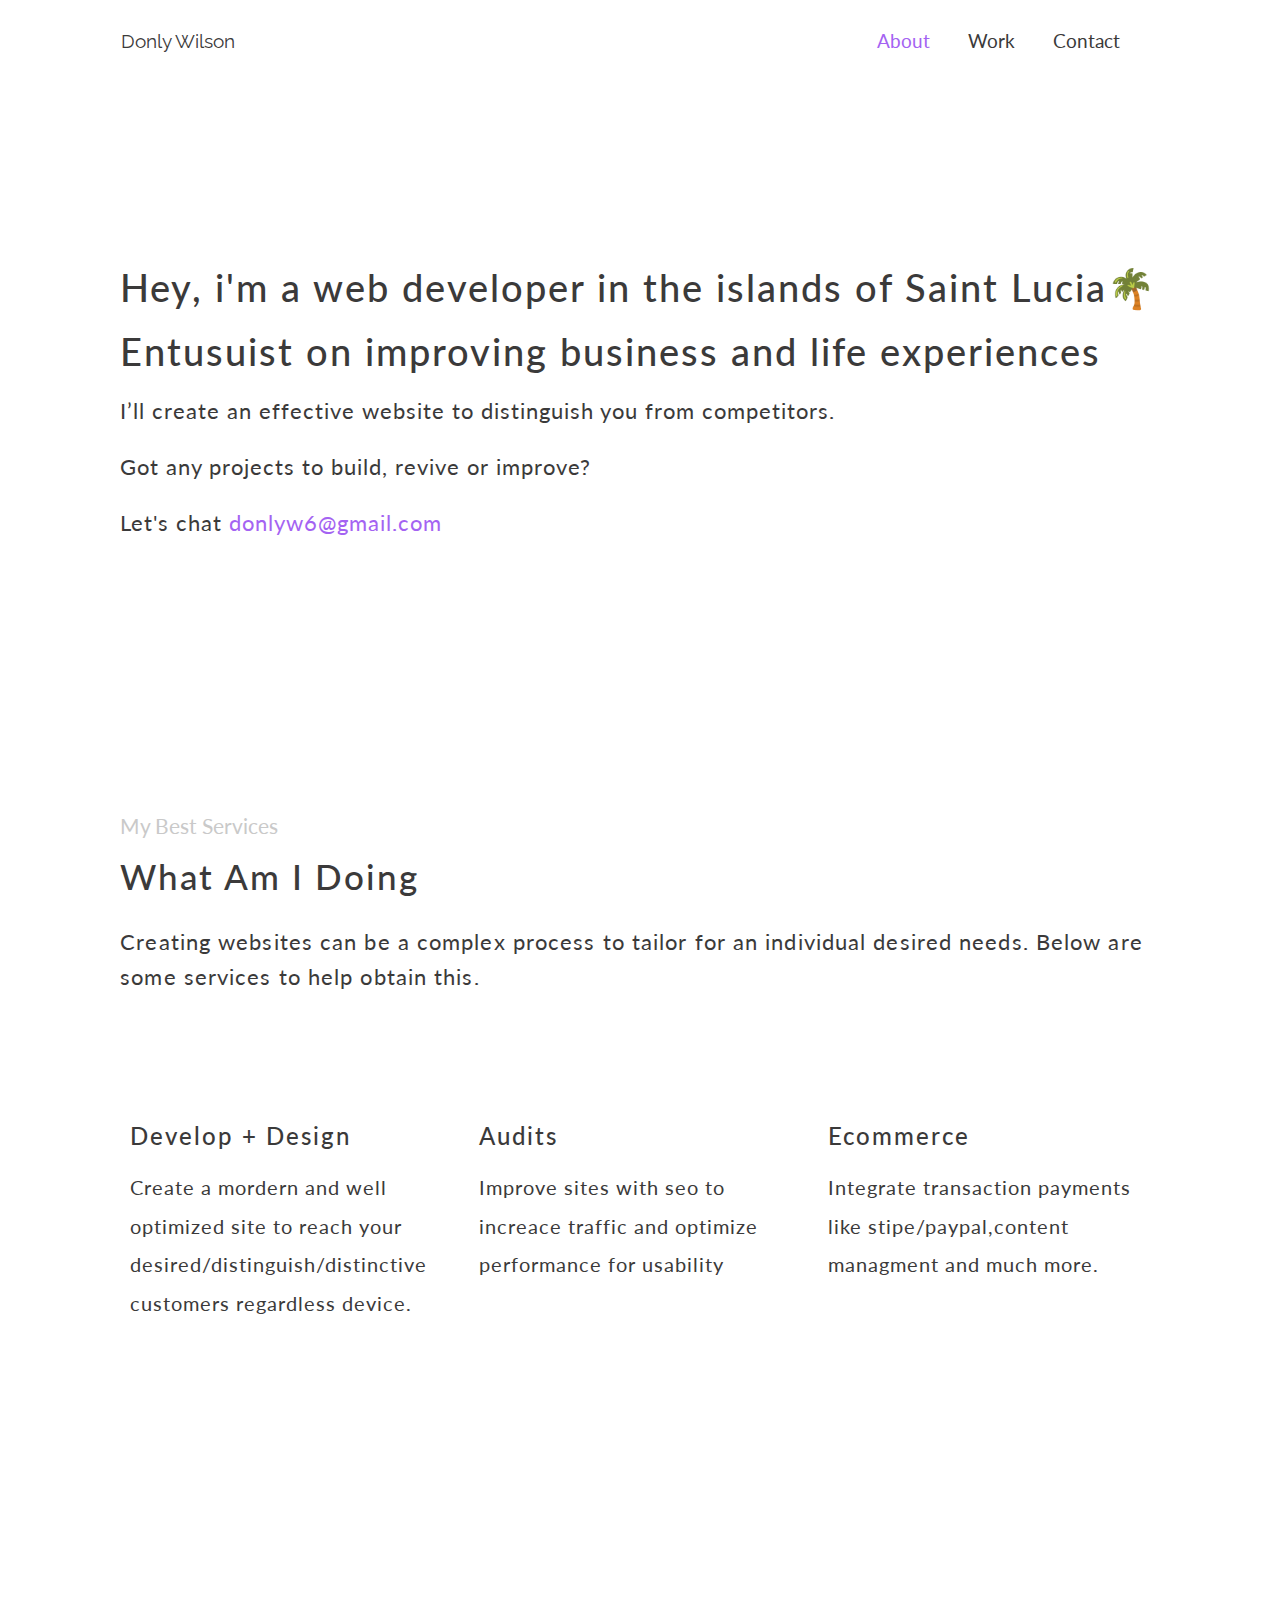
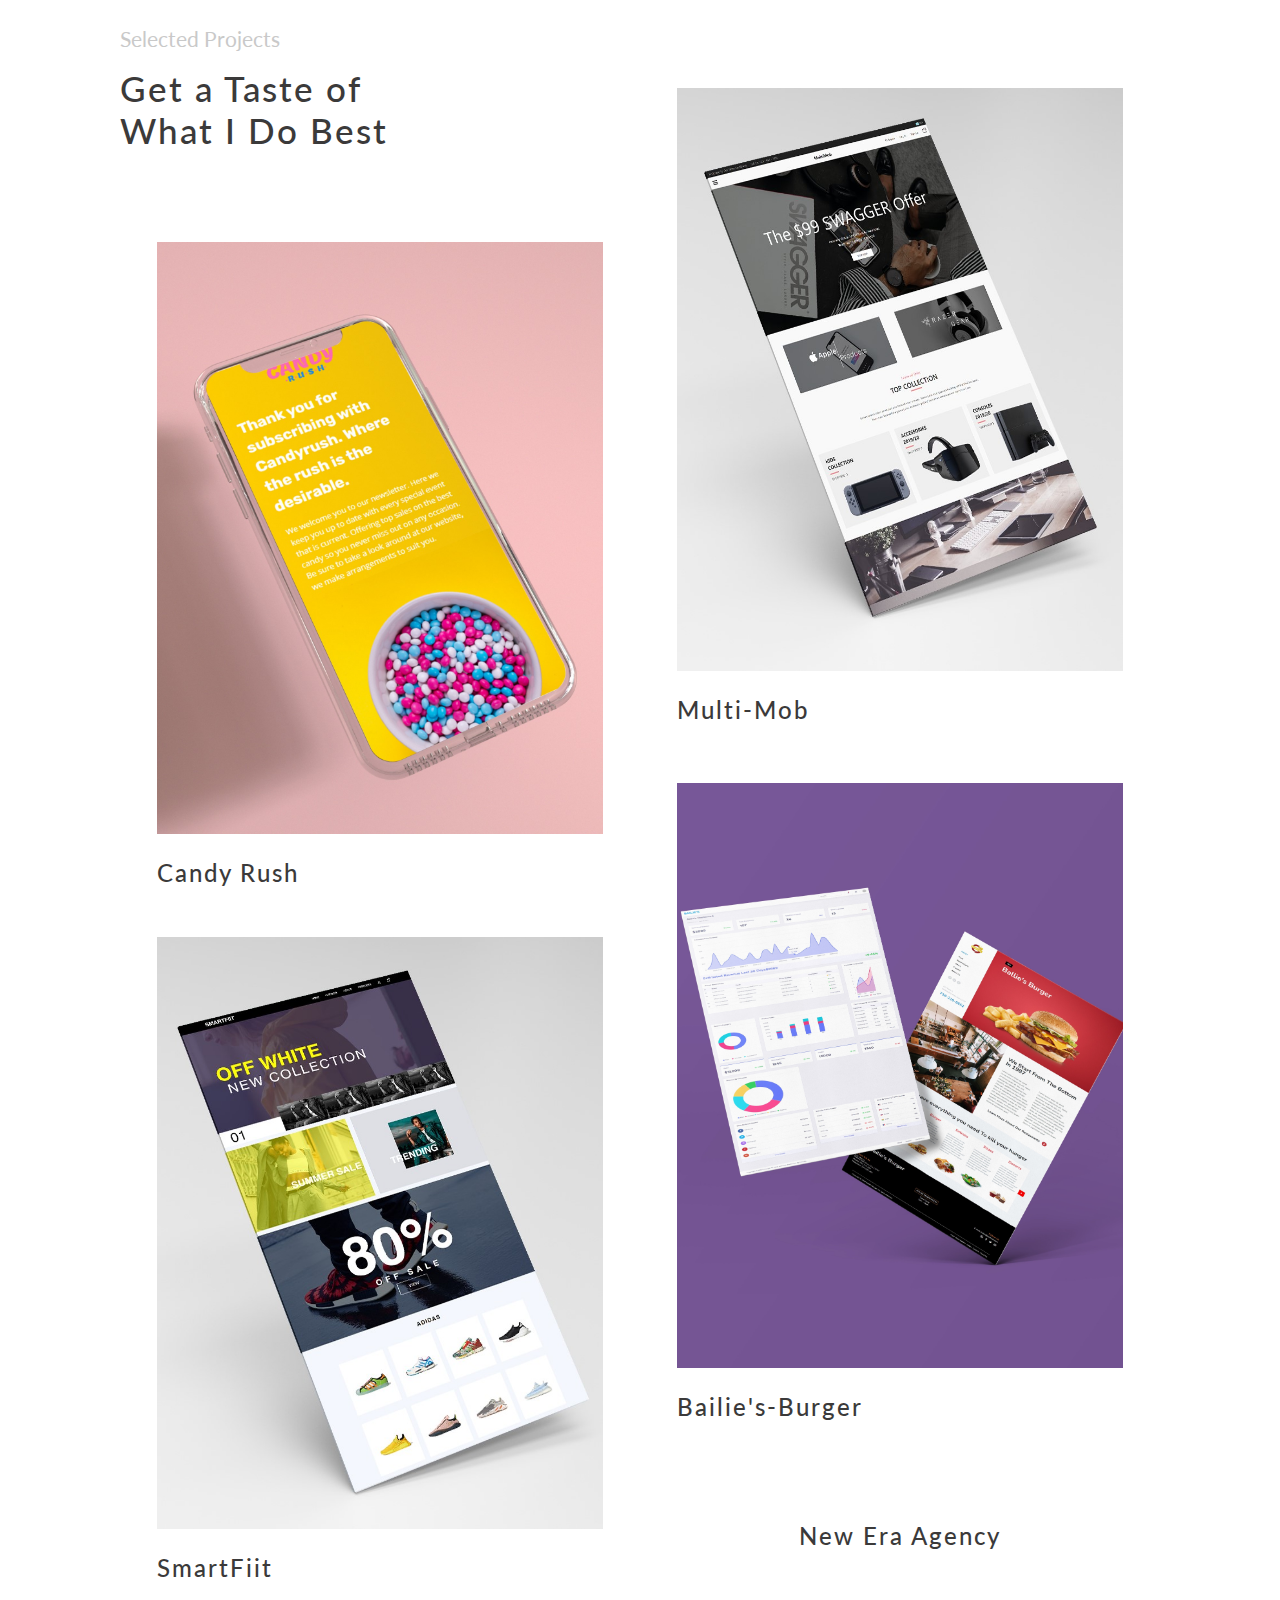
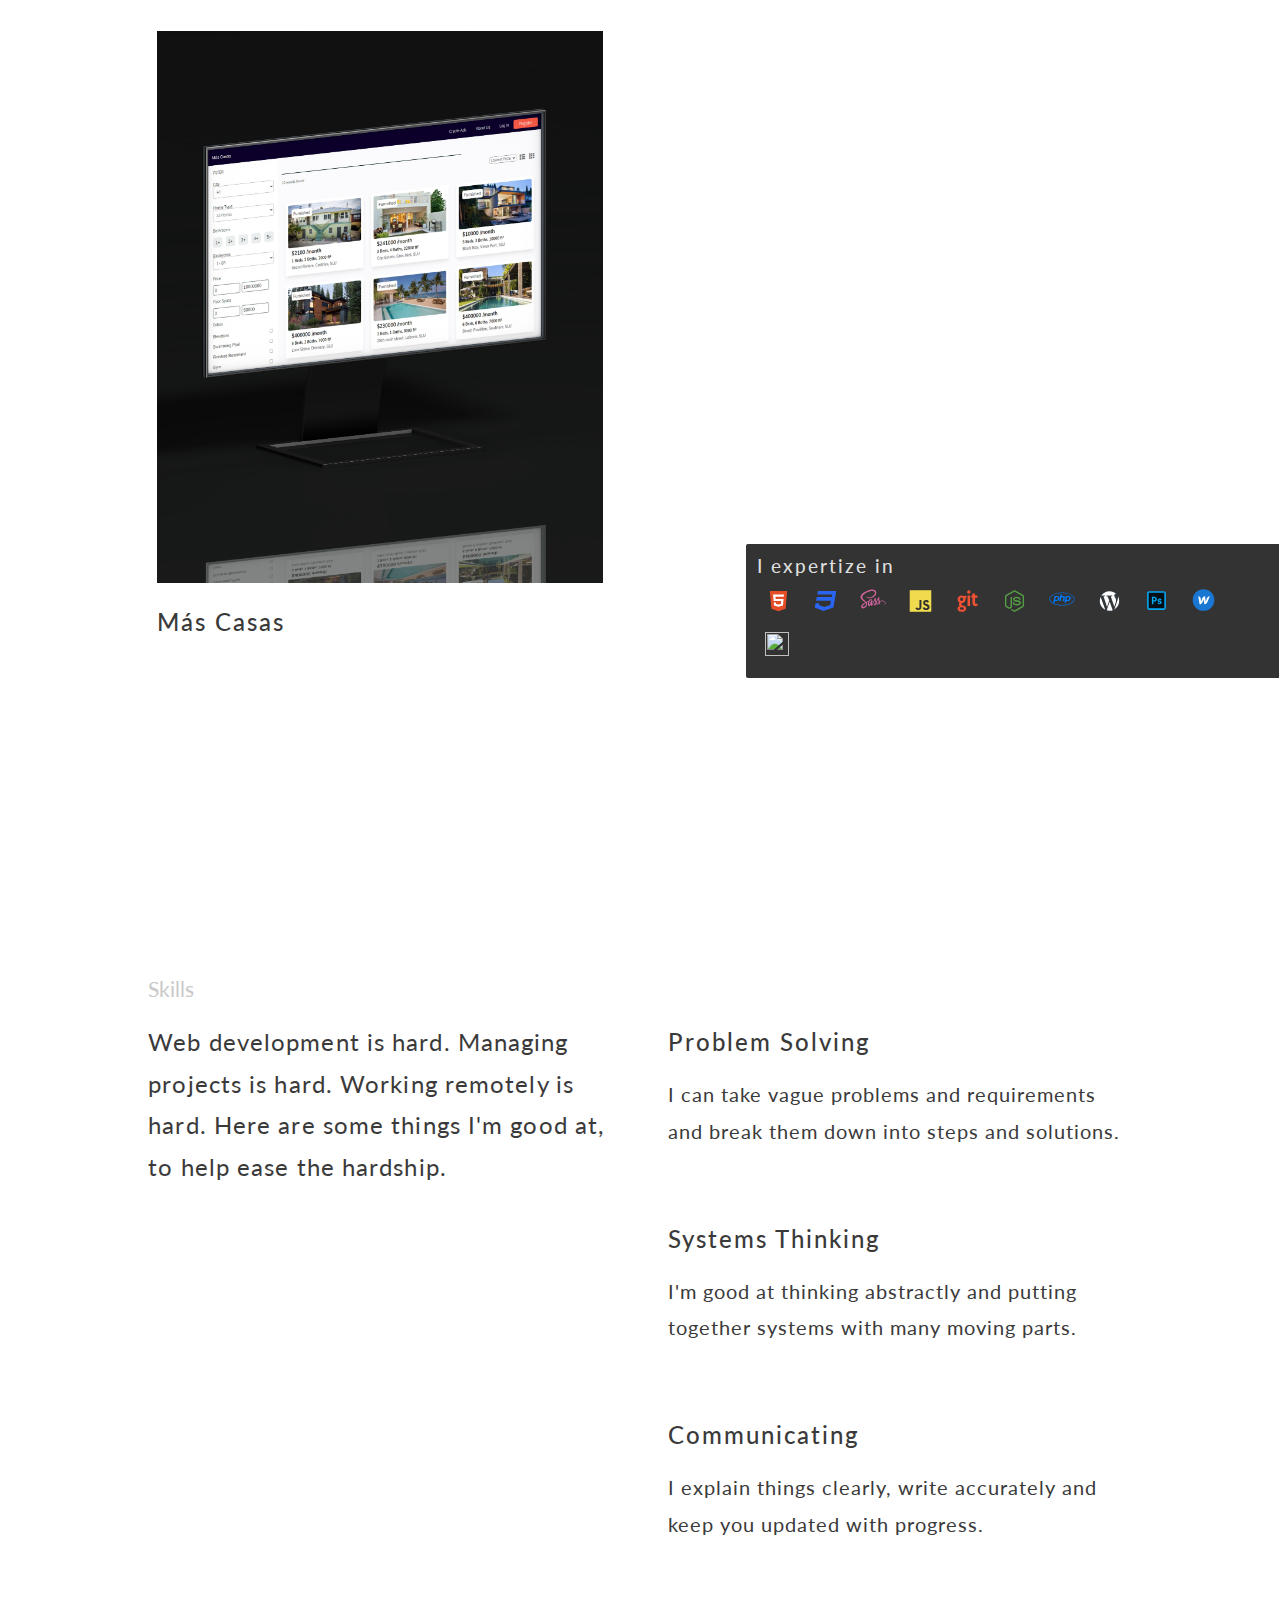
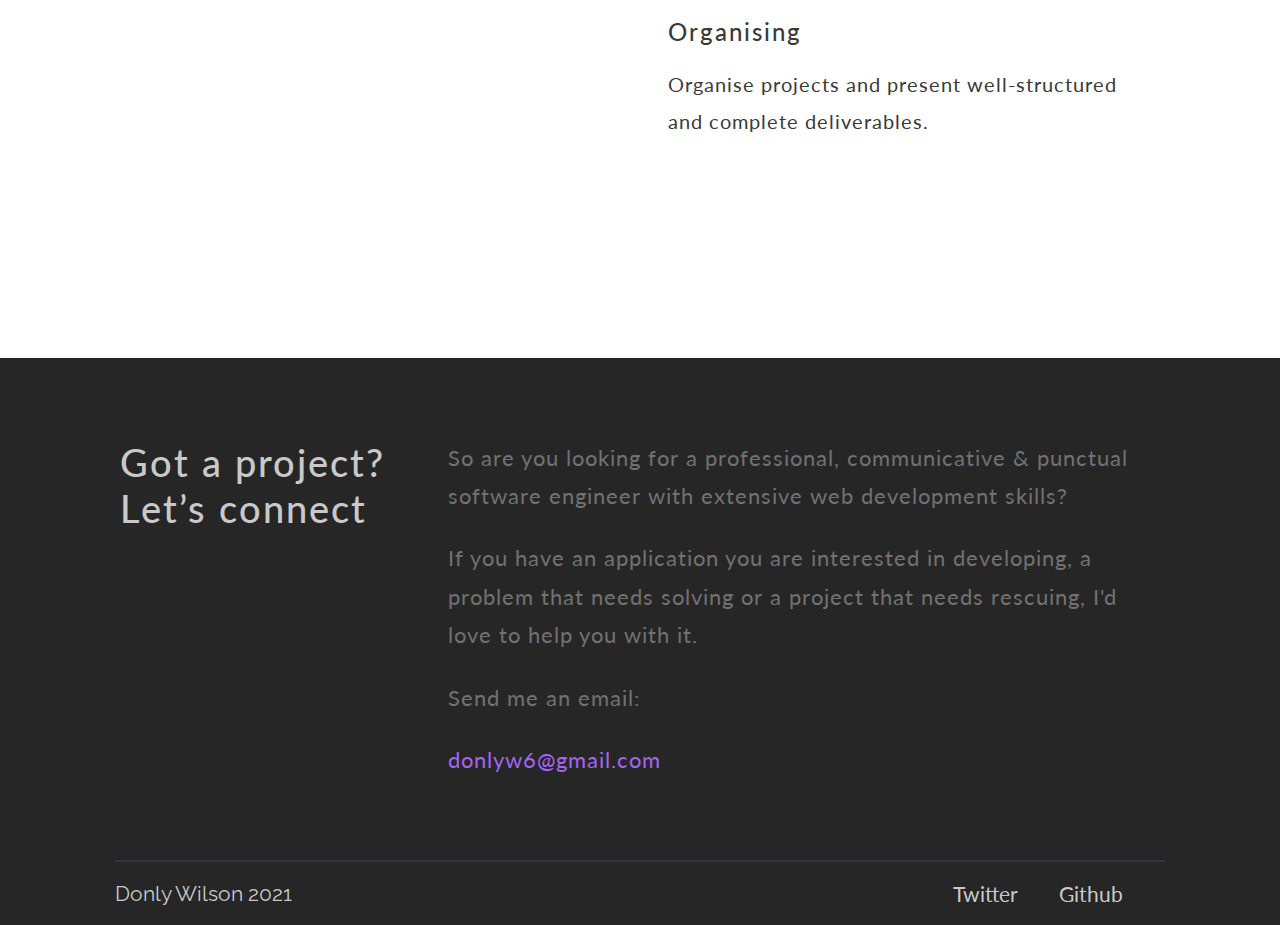
==== index.html @ b188ec25 "Mega update to portfolio" ====
<!DOCTYPE html>
<html lang="en">

<head>
  <meta charset="utf-8" />
  <meta name="viewport" content="width=device-width, initial-scale=1, shrink-to-fit=no" />
  <link
    href="https://fonts.googleapis.com/css2?family=Lato:wght@400&family=Raleway:wght@500&family=Ubuntu:wght@500&display=swap"
    rel="stylesheet">
  <link rel="stylesheet" href="./css/style.css" />
  <title>Donly Wilson</title>
</head>

<body>
  <div class="content">
    <!--Navigation-->
    <header class="header">
      <div class="header-logo">
        <a class="logo" href="index.html">Donly Wilson</a>
      </div>
      <div class="header-menu-btn">
        <div class="hamburger">
          <div></div>
          <div></div>
          <div></div>
        </div>
      </div>
      <nav class="header-nav">
        <ul class="header-nav__navbar">
          <li><a class="header-nav__link active" href="#">about</a></li>
          <li><a class="header-nav__link" href="#work">work</a></li>
          <li><a class="header-nav__link" href="#contact">contact</a></li>
        </ul>
      </nav>
    </header>
    <!--Introduction-->
    <section class="intro">
      <div class="container">
        <h1>Hey, i'm a web developer in the islands of Saint Lucia🌴</h1>
        <h1>Entusuist on improving business and life experiences</h1>
        <div class="intro-text">
          <p class="large">
            I’ll create an effective website to distinguish you from competitors.
          </p>
          <p class="large">
            Got any projects to build, revive or improve?
          </p>
          <p class="large">
            Let's chat
            <a class="link--underline" href="mailto:donlyw6@gmail.com">donlyw6@gmail.com</a>
          </p>
        </div>
      </div>
    </section>
    <!--Services I Offer-->
    <section class="services">
      <div class="container">
        <div class="services-title">
          <span>My best services</span>
          <h1>What am i doing</h1>
          <p>Creating websites can be a complex process to tailor for an individual desired needs. Below are some
            services to
            help obtain this.</p>
        </div>
        <div class="services-offer">
          <div class="services-offer__card">
            <h2 class="">Develop + Design</h2>
            <p>
              Create a mordern and well optimized site to reach your desired/distinguish/distinctive customers
              regardless device.
            </p>
          </div>
          <div class="services-offer__card">
            <h2 class="">Audits</h2>
            <p>
              Improve sites with seo to increace traffic and optimize performance for usability
            </p>
          </div>
          <div class="services-offer__card">
            <h2 class="">Ecommerce</h2>
            <p>
              Integrate transaction payments like stipe/paypal,content managment and much more.
            </p>
          </div>
        </div>
      </div>
    </section>
    <!--Latest Work-->
    <section id="work">
      <div class="container">
        <div class="work-text">
          <span class="work-text__sub">Selected Projects</span>
          <h3 class="work-text__main">
            Get a Taste of <br />
            What I Do Best
          </h3>
        </div>
        <div class="work-projects">
          <div class="projects">
            <a href="./projects/description-candyRush.html">
              <div class="projects__image">
                <img src="./img/candyRush-email.jpg" alt="" srcset="" />
                <div class="projects__image--description">
                  <h3>Brief Description</h3>
                  <p>Warm welcoming email and a percentage discount for new members who subscribe to Candy Rush
                    newsletter.</p>
                </div>
              </div>
              <div class="projects__caption">
                <h3 class=" projects__caption--name">Candy Rush</h3>
              </div>
            </a>
          </div>
          <div class="projects">
            <a href="./projects/description.html">
              <div class="projects__image">
                <img src="./img/tech-1.jpg" alt="" srcset="" />
                <div class="projects__image--description">
                  <h3>Brief Description</h3>
                  <p>An ecommerce store built from scratch, showcasing features that would help convert visitors into
                    consumers.</p>
                </div>
              </div>
              <div class="projects__caption">
                <h3 class="projects__caption--name">Multi-Mob</h3>
              </div>
            </a>
          </div>
          <div class="projects">
            <a href="./projects/description-SmartFiit.html">
              <div class="projects__image">
                <img src="./img/Smartfiit2.jpg" alt="" srcset="" />
                <div class="projects__image--description">
                  <h3>Brief Description</h3>
                  <p>SmartFiit is a shopify theme build from scratch making use of shopify's api and new liquid
                    language.</p>
                </div>
              </div>
              <div class="projects__caption">
                <h3 class=" projects__caption--name">SmartFiit</h3>
              </div>
            </a>
          </div>
          <div class="projects">
            <a href="./projects/description-bailieBurger.html">
              <div class="projects__image">
                <img src="./img/bailie-burger.jpg" alt="" srcset="" />
                <div class="projects__image--description">
                  <h3>Brief Description</h3>
                  <p>Restaurant site tailored bring efficiency within the workplace between customers, employee and
                    manager.</p>
                </div>
              </div>
              <div class="projects__caption">
                <h3 class=" projects__caption--name">Bailie's-Burger</h3>
              </div>
            </a>
          </div>
          <div class="projects">
            <a href="./projects/description-MasCasas.html">
              <div class="projects__image">
                <img src="./img/MascasasMac2.jpg" alt="" srcset="" />
                <div class="projects__image--description">
                  <h3>Brief Description</h3>
                  <p>A web app that is used to aid everyday people in selling real estate</p>
                </div>
              </div>
              <div class="projects__caption">
                <h3 class=" projects__caption--name">Más Casas</h3>
              </div>
            </a>
          </div>
          <div class="projects">
            <a href="./projects/description-NewEraAgency.html">
              <div class="projects__image">
                <img src="./img/NEagency2.png" alt="" srcset="" />
                <div class="projects__image--description">
                  <h3>Brief Description</h3>
                  <p>New Era Agency provides digital services to its member looking to improve their business social
                    media presence.</p>
                </div>
              </div>
              <div class="projects__caption">
                <h3 class=" projects__caption--name">New Era Agency</h3>
              </div>
            </a>
          </div>
          <!-- <div class="projects">
            <a href="#">
              <div class="projects__image">
                <img src="./img/work-demo.jpg" alt="" srcset="" />
                <div class="projects__image--description">
                  <h3>Brief Description</h3>
                  <p>You are looking rock, Have a good day boss,You are looking rock, Have a good day boss,You are
                    looking rock, Have a good day boss.</p>
                </div>
              </div>
              <div class="projects__caption">
                <h3 class="title-4 projects__caption--name">View-Project</h3>
              </div>
            </a>
          </div>
          <div class="projects">
            <a href="#">
              <div class="projects__image">
                <img src="./img/work-demo.jpg" alt="" srcset="" />
                <div class="projects__image--description">
                  <h3>Brief Description</h3>
                  <p>You are looking rock, Have a good day boss,You are looking rock, Have a good day boss,You are
                    looking rock, Have a good day boss.</p>
                </div>
              </div>
              <div class="projects__caption">
                <h3 class="title-4 projects__caption--name">View-Project</h3>
              </div>
            </a>
          </div>
          <div class="projects">
            <a href="#">
              <div class="projects__image">
                <img src="./img/work-demo.jpg" alt="" srcset="" />
                <div class="projects__image--description">
                  <h3>Brief Description</h3>
                  <p>You are looking rock, Have a good day boss,You are looking rock, Have a good day boss,You are
                    looking rock, Have a good day boss.</p>
                </div>
              </div>
              <div class="projects__caption">
                <h3 class="projects__caption--name">View-Project</h3>
              </div>
            </a>
          </div>
          <div class="projects">
            <a href="#">
              <div class="projects__image">
                <img src="./img/work-demo.jpg" alt="" srcset="" />
                <div class="projects__image--description">
                  <h3>Brief Description</h3>
                  <p>You are looking rock, Have a good day boss,You are looking rock, Have a good day boss,You are
                    looking rock, Have a good day boss.</p>
                </div>
              </div>
              <div class="projects__caption">
                <h3 class="projects__caption--name">View-Project</h3>
              </div>
            </a>
          </div> -->
          <div class="work-technologys">
            <div class="work-technologys__tools">
              <h3 class="tool-name">I expertize in</h3>
              <ul>
                <li class="tool">
                  <i class="icon">
                    <img src="./img/Html5_logo.svg" alt="" />
                  </i>
                  <span class="tool_text">HTML5</span>
                </li>
                <li class="tool">
                  <i class="icon">
                    <img src="./img/Css3_logo.svg" alt="" />
                  </i>
                  <span class="tool_text">CSS</span>
                </li>
                <li class="tool">
                  <i class="icon">
                    <img src="./img/Sass_logo.svg" alt="" />
                  </i>
                  <span class="tool_text">Scss/Sass</span>
                </li>
                <li class="tool">
                  <i class="icon">
                    <img src="./img/Js_logo.svg" alt="" />
                  </i>
                  <span class="tool_text">Javascript</span>
                </li>
                <li class="tool">
                  <i class="icon">
                    <img src="./img/Git_logo.svg" alt="" />
                  </i>
                  <span class="tool_text">Git</span>
                </li>
                <!-- <li class="tool">
                  <i class="icon">
                    <img class="icon_inverted" src="./img/Github_logo.svg" alt="" />
                  </i>
                  <span class="tool_text">GitHub</span>
                </li> -->
                <li class="tool">
                  <i class="icon">
                    <img src="./img/Node-Js_logo.svg" alt="" />
                  </i>
                  <span class="tool_text">NodeJs</span>
                </li>
                <li class="tool">
                  <i class="icon">
                    <img src="./img/Php_logo.svg" alt="" />
                  </i>
                  <span class="tool_text">PHP</span>
                </li>
                <li class="tool">
                  <i class="icon">
                    <img src="./img/Wordpress_logo.svg" alt="" />
                  </i>
                  <span class="tool_text">Wordpress</span>
                </li>
                <li class="tool">
                  <i class="icon">
                    <img src="./img/photoshop_logo.svg" alt="" />
                  </i>
                  <span class="tool_text">Photoshop</span>
                </li>
                <li class="tool">
                  <i class="icon">
                    <img src="./img/webflow_logo.svg" alt="" />
                  </i>
                  <span class="tool_text">Webflow</span>
                </li>
                <li class="tool">
                  <i class="icon">
                    <img class="icon__shopify"
                      src="https://cdn.shopify.com/shopifycloud/web/assets/v1/2217fb04df073033ccce8d125b0ea020.svg"
                      alt="" />
                  </i>
                  <span class="tool_text">Shopify</span>
                </li>
              </ul>
            </div>
          </div>
        </div>
      </div>
    </section>
    <!--Skills-->
    <section class="skills">
      <div class="container">
        <div class="skills-left">
          <span>Skills</span>
          <p>
            <!-- Sitting at a desk requires mass energy, -->
            Web development is hard.
            Managing projects is hard. Working remotely is hard. Here are some things
            I'm good at, to help ease the hardship.
          </p>
        </div>
        <div class="skills-right">
          <div class="skillset">
            <h4>
              Problem Solving
            </h4>
            <p>
              I can take vague problems and requirements and break them down
              into steps and solutions.
            </p>
          </div>
          <div class="skillset">
            <h4>Systems Thinking</h4>
            <p>
              I'm good at thinking abstractly and putting together systems
              with many moving parts.
            </p>
          </div>
          <div class="skillset">
            <h4>
              Communicating
            </h4>
            <p>
              I explain things clearly,
              write accurately and keep you updated with progress.
            </p>
          </div>
          <div class="skillset">
            <h4>
              Organising
            </h4>
            <p>
              Organise projects and
              present well-structured and complete deliverables.
            </p>
          </div>
        </div>
      </div>
    </section>
    <!--Contact Me-->
    <section id="contact">
      <div class="container">
        <div class="contact-left">
          <h2 class="contact-left__heading">
            Got a project? <br />
            Let’s connect
          </h2>
        </div>
        <div class="contact-right">
          <p>
            So are you looking for a professional, communicative & punctual
            software engineer with extensive web development skills?
          </p>
          <p>
            If you have an application you are interested in developing, a
            problem that needs solving or a project that needs rescuing, I'd
            love to help you with it.
          </p>
          <p>Send me an email:</p>
          <a class="contact-email" href="mailto:donlyw6@gmail.com" target="_blank" title="email">donlyw6@gmail.com</a>
        </div>
      </div>
    </section>
    <!--Footer-->
    <footer class="footer">
      <div class="container">
        <div class="footer-copyright">
          <span class="logo"> Donly Wilson 2021 </span>
        </div>
        <div class="footer-links">
          <ul>
            <!-- <li><a href="mailto:hello@gmail.com" target="_blank" title="email">email</a>
            </li> -->
            <li>
              <a href="https://twitter.com" target="_blank" title="twitter">
                twitter
              </a>
            </li>
            <li>
              <a href="https://github.com/Donly-Wilson" target="_blank" title="github">
                github
              </a>
            </li>
          </ul>
        </div>
    </footer>
    <!-- *********************************************
          ___               _           _                   
(  _ \            ( )         ( )                  
| |_) )  __    _ _| |/ )   _ _| |_     _     _     
|  __/ / __ \/ _  )   (  / _  )  _ \ / _ \ / _ \   
| |   (  ___/ (_| | |\ \( (_| | |_) ) (_) ) (_) )  
(_)    \____)\__ _)_) (_)\__ _)_ __/ \___/ \___/   
                                                   
                                                   
        Lookin' at the source code huh?
        Don't be shy dabble right in,
        Contact me when you're done here,
        Let's discuss any work,queries or bugs

        - Donly Wilson

        ********************************************** -->
  </div>
  <script src="./script/script.js"></script>
</body>

</html>
---- css/style.css ----
.container {
  margin: 0px auto;
  padding: 5px;
  width: 82%;
}

* {
  box-sizing: border-box;
  margin: 0;
  padding: 0;
}

html {
  scroll-behavior: smooth;
}

body {
  font-family: "Lato", sans-serif;
  color: #3b3a3a;
}

body h1,
body h2,
body h3,
body h4 {
  font-family: "Lato", sans-serif;
  letter-spacing: 2px;
  font-weight: 500;
}

body section {
  padding: 8.75rem 0;
}

a {
  margin: 0;
  padding: 0;
  list-style: none;
  text-decoration: none;
  color: #3b3a3a;
  transition: all 200ms linear;
}

.logo {
  font-family: "Raleway", sans-serif;
}

::selection {
  background: #a463f2;
  color: #fff;
}

/*  Header  */
.header {
  display: flex;
  justify-content: space-between;
  align-items: flex-end;
  flex-direction: row;
  height: 3em;
  font-size: 1.2rem;
  margin: 0px auto;
  padding: 0.31em;
  width: 82%;
  /* Navigation */
}

.header .header-menu-btn {
  display: none;
  height: 60%;
}

.header .header-menu-btn .hamburger {
  width: 38px;
  height: 100%;
  display: flex;
  justify-content: space-between;
  align-items: center;
  flex-direction: column;
}

.header .header-menu-btn .hamburger div {
  height: 3px;
  width: 100%;
  background: #3e4651;
  border-radius: 2px;
  align-self: flex-start;
  transition: 0.25s ease-in-out;
}

.header .header-menu-btn .hamburger div:nth-child(1) {
  transition-delay: 0.5s;
}

.header .header-menu-btn .hamburger div:nth-child(2) {
  transition-delay: 0.624s;
}

.header .header-menu-btn .hamburger div:nth-child(3) {
  transition-delay: 0.6s;
}

.header .open-menu .hamburger div {
  background: #a463f2;
}

.header .open-menu .hamburger div:nth-child(1) {
  width: 45%;
  transition-delay: 0.01s;
}

.header .open-menu .hamburger div:nth-child(2) {
  width: 90%;
  transition-delay: 0.11s;
}

.header .open-menu .hamburger div:nth-child(3) {
  width: 75%;
  transition-delay: 0.01s;
}

.header .header-nav .header-nav__navbar {
  display: flex;
  list-style: none;
}

.header .header-nav .header-nav__navbar .active {
  color: #a463f2;
}

.header .header-nav .header-nav__navbar a:hover {
  color: #a463f2;
}

.header a {
  color: #3b3a3a;
  text-transform: capitalize;
  margin-right: 2em;
}

/* Introduction */
.intro {
  height: calc(100vh - 3rem);
  display: flex;
  justify-content: flex-start;
  align-items: stretch;
  flex-direction: row;
  padding: 12rem 0 7rem;
}

.intro .container {
  display: flex;
  justify-content: center;
  align-items: stretch;
  flex-direction: column;
}

.intro h1 {
  font-size: 2.5rem;
  line-height: 4rem;
  font-size: 38px;
}

.intro .intro-text {
  font-size: 1.5rem;
  line-height: 3.5rem;
  font-size: 22px;
  letter-spacing: 1px;
}

.intro .intro-text a {
  color: #c9c9c9;
  color: #a463f2;
}

/* Services I Offer */
.services .container {
  display: flex;
  justify-content: center;
  align-items: center;
  flex-direction: column;
  height: 100%;
}

.services .services-title {
  margin-bottom: 6.3em;
  align-self: self-start;
}

.services .services-title span {
  font-size: 1.3rem;
  text-transform: capitalize;
  color: #c9c9c9;
  padding-right: 20px;
}

.services .services-title p {
  font-size: 1.5rem;
  font-size: 22px;
  line-height: 1.6em;
  letter-spacing: 1.1px;
  margin-bottom: 0.75em;
}

.services .services-title h1 {
  font-size: 2.2rem;
  font-size: 35px;
  line-height: 4rem;
  margin-top: 0.4rem;
  margin-bottom: 1rem;
  text-transform: capitalize;
}

.services .services-offer {
  display: flex;
  justify-content: space-between;
  align-items: stretch;
  flex-direction: row;
  width: 100%;
  position: relative;
}

.services .services-offer .services-offer__card {
  display: flex;
  justify-content: flex-start;
  align-items: normal;
  flex-direction: column;
  height: 14em;
  width: 23.5em;
  padding: 0.6em;
  transition: 0.4s ease-in-out;
  transition-property: transform;
  transition-delay: 0.4ms;
}

.services .services-offer .services-offer__card h2 {
  font-size: 1.7em;
  font-size: 24px;
}

.services .services-offer .services-offer__card p {
  letter-spacing: 1px;
  font-size: 1.5rem;
  font-size: 20px;
  line-height: 2.4rem;
  padding-top: 0.9em;
}

.services .services-offer .services-offer__card::before {
  content: "";
  position: absolute;
  left: -15px;
  bottom: 0;
  width: 0;
  height: 100%;
  background-color: #a463f2;
  transition: 0.4s ease-in-out width;
}

.services .services-offer .services-offer__card:hover::before {
  width: 15px;
}

.services .services-offer .services-offer__card:hover {
  background-color: rgba(250, 250, 250, 0.4);
  transform: translateX(15px);
  box-shadow: 10px 29px 115px -27px rgba(164, 99, 242, 0.42);
}

.services .services-offer .services-offer__card + .services-offer__card {
  margin-left: 0.5em;
}

/* Latest Work */
#work {
  padding-top: 8.75rem;
  padding-bottom: 8.75rem;
}

#work .container {
  height: 100%;
}

#work .work-text span {
  font-size: 1.3rem;
  color: #c9c9c9;
  padding-right: 20px;
}

#work .work-text h3 {
  font-size: 2.7rem;
  font-size: 35px;
  margin-top: 1rem;
}

#work .work-projects {
  display: flex;
  justify-content: flex-start;
  align-items: stretch;
  flex-direction: row;
  flex-wrap: wrap;
  margin: auto;
  -webkit-box-pack: start;
  -ms-flex-pack: start;
  padding-top: 5.7rem;
}

#work .work-projects .projects {
  align-items: center;
  position: relative;
  flex-basis: 50%;
  overflow: hidden;
  width: 50%;
  padding: 0 37px;
  display: flex;
  flex-direction: column;
  margin-bottom: 2.5rem;
}

#work .work-projects .projects img {
  max-width: 100%;
  max-height: 100%;
  transition: 0.4s;
  margin-bottom: -3px;
}

#work .work-projects .projects .projects__image {
  margin-bottom: 1.5rem;
  width: 100%;
  height: auto;
  position: relative;
  transition: 0.4s;
  overflow: hidden;
}

#work .work-projects .projects .projects__image:hover {
  border-radius: 2px;
  transform: scale(0.95);
  transition: 0.4s;
  width: 100%;
}

#work .work-projects .projects .projects__image:hover img {
  border-radius: 10px;
  transform: scale(1.1);
}

#work .work-projects .projects .projects__image:hover ~ .projects__caption .projects__caption--name {
  color: #a463f2;
}

#work .work-projects .projects .projects__image .projects__image--description {
  font-family: "Lato", sans-serif;
  background-color: rgba(50, 100, 160, 0.5);
  background-color: #212020;
  color: #fff;
  height: 100%;
  width: 100%;
  opacity: 0;
  top: 0;
  left: 0;
  position: absolute;
  display: flex;
  flex-direction: column;
  place-content: center;
  padding: 70px;
  transition: opacity 0.4s;
}

#work .work-projects .projects .projects__image .projects__image--description:hover {
  opacity: 1;
  transition: opacity 0.5s;
}

#work .work-projects .projects .projects__image .projects__image--description h3 {
  font-size: 32px;
  line-height: 2.4em;
}

#work .work-projects .projects .projects__image .projects__image--description p {
  font-size: 20px;
  letter-spacing: 1px;
  line-height: 2.3rem;
  padding-left: 17px;
}

#work .work-projects .projects .projects__caption .projects__caption--name {
  font-size: 1.7em;
  font-size: 24px;
  margin-bottom: 0.6rem;
}

#work .work-projects .projects .projects__caption .projects__caption--tool {
  padding: 0.28em 0.5em;
  border-radius: 6px;
  background-color: rgba(0, 0, 0, 0.05);
  border: 1px solid rgba(0, 0, 0, 0.03);
  box-shadow: 0 24px 24px rgba(0, 0, 0, 0.03);
  margin-right: 0.3rem;
  margin-bottom: 0.4rem;
  transition: 0.24s;
  font-family: "Ubuntu", sans-serif;
  display: inline-block;
}

#work .work-projects .projects .projects__caption .projects__caption--tool:hover {
  transform: translateY(-5px);
  color: #8934ee;
}

#work .work-projects .projects .projects__caption label {
  font-size: 1.1em;
}

#work .work-projects .projects:nth-last-child(-n + 3)
.projects__caption
.projects__caption--tool:hover {
  color: #a463f2;
}

#work .work-projects .projects:nth-child(2n) {
  margin-top: -9.6rem;
}

#work .work-projects .work-technologys {
  display: flex;
  justify-content: flex-end;
  align-items: stretch;
  flex-direction: row;
  font-family: "Lato", sans-serif;
  height: 625%;
  width: 100vw;
  margin-right: -11.5%;
  margin-top: -8.9rem;
  color: #dedede;
}

#work .work-projects .work-technologys .work-technologys__tools {
  width: 46%;
  padding: 0.7rem;
  background-color: rgba(0, 0, 0, 0.8);
  border-radius: 2px 0 0 2px;
  z-index: 1;
}

#work .work-projects .work-technologys .work-technologys__tools .tool {
  list-style: none;
  padding: 0.5rem;
  display: inline-block;
  transition: 0.4s;
}

#work .work-projects .work-technologys .work-technologys__tools .tool .icon .icon_inverted {
  filter: invert(1);
}

#work .work-projects .work-technologys .work-technologys__tools .tool .icon__shopify {
  width: 24px;
  height: 24px;
}

#work .work-projects .work-technologys .work-technologys__tools .tool .tool_text {
  position: absolute;
  width: 120px;
  background-color: rgba(164, 99, 242, 0.95);
  color: #fff;
  text-align: center;
  padding: 5px 0;
  z-index: 1;
  border-radius: 6px;
  bottom: 110%;
  left: 50%;
  margin-left: -55px;
  opacity: 0;
  transition: opacity 0.4s;
  visibility: hidden;
}

#work .work-projects .work-technologys .work-technologys__tools .tool .tool_text::after {
  position: absolute;
  content: "";
  border-style: solid;
  border-width: 5px;
  border-color: rgba(164, 99, 242, 0.95) transparent transparent transparent;
  top: 100%;
  left: 50%;
  margin-left: -5px;
}

#work .work-projects .work-technologys .work-technologys__tools .tool:hover {
  transform: translateY(-6px);
}

#work .work-projects .work-technologys .work-technologys__tools .tool:hover .tool_text {
  visibility: visible;
  opacity: 1;
}

/*Skills*/
.skills .container {
  display: flex;
  justify-content: center;
  align-items: normal;
  flex-direction: row;
}

.skills .container .skills-left {
  flex-basis: 50%;
  padding: 0 1.75rem;
}

.skills .container .skills-left span {
  font-size: 1.3rem;
  text-transform: capitalize;
  color: #c9c9c9;
  padding-right: 20px;
  margin-bottom: 50px;
}

.skills .container .skills-left p {
  font-size: 24px;
  line-height: 2.6rem;
  letter-spacing: 1.1px;
  padding-top: 20px;
}

.skills .container .skills-right {
  flex-basis: 50%;
  padding: 0 1.75rem;
  margin-top: 51px;
}

.skills .container .skills-right .skillset {
  padding-bottom: 74px;
  font-size: 24px;
}

.skills .container .skills-right .skillset h4 {
  font-weight: 500;
  padding: 0 0 20px 0;
}

.skills .container .skills-right .skillset p {
  font-size: 20px;
  line-height: 2.3rem;
  letter-spacing: 1px;
}

/*Contact*/
#contact {
  background-color: #262626;
  height: 100%;
  padding: 4.7rem 0;
}

#contact .container {
  height: 100%;
  display: flex;
  align-items: center;
}

#contact .contact-left {
  width: 70%;
  align-self: flex-start;
}

#contact .contact-right {
  align-self: flex-start;
  font-size: 1.5em;
  font-size: 22px;
  letter-spacing: 1px;
  line-height: 2.4rem;
}

#contact h2 {
  color: #c9c9c9;
  font-size: 38px;
}

#contact p {
  color: #717171;
  margin-bottom: 1.5rem;
}

#contact .contact-email {
  color: #a463f2;
  margin-bottom: 1.5rem;
}

/*Footer*/
footer {
  background-color: #262626;
  height: auto;
  display: flex;
  align-items: center;
}

footer .container {
  border-top: 2px solid #33333b;
  padding: 1.2rem 0;
  text-transform: capitalize;
  color: #c9c9c9;
  display: flex;
  justify-content: space-between;
  align-items: center;
  flex-direction: row;
}

footer .footer-copyright span {
  font-size: 1.3em;
}

footer .footer-links ul {
  display: flex;
  justify-content: flex-start;
  align-items: stretch;
  flex-direction: row;
  margin: 0;
  padding: 0;
  list-style: none;
  text-decoration: none;
  color: #3b3a3a;
}

footer .footer-links ul li {
  text-transform: capitalize;
  margin-right: 2em;
  font-size: 1.3em;
}

footer .footer-links ul li a {
  color: #c9c9c9;
}

footer .footer-links ul li a:hover {
  color: #a463f2;
}

@media (max-width: 1398px) {
  .intro h1 {
    font-size: 2.4rem;
  }
}

@media (max-width: 1200px) {
  .intro h1 {
    font-size: 2.4rem;
  }
  .services .services-offer {
    flex-wrap: wrap;
  }
  .services .services-offer .services-offer__card {
    height: 18.6em;
    width: 19em;
  }
  #contact h2 {
    font-size: 2.5em;
  }
  #contact .contact-right {
    font-size: 1.4em;
  }
}

@media only screen and (max-width: 1144px) {
  .services .services-offer {
    justify-content: space-evenly;
  }
  .services .services-offer .services-offer__card + .services-offer__card {
    margin-top: 0;
    margin-left: 0.5em;
  }
  .services .services-offer .services-offer__card:last-child {
    margin-top: 0.5rem;
  }
}

@media (max-width: 992px) {
  #work .work-text {
    padding: 0;
  }
  #work .work-text span {
    font-size: 1.2rem;
  }
  #work .work-text h3 {
    font-size: 2.2rem;
  }
  #work .work-projects {
    padding-top: 3rem;
  }
  #work .work-projects .projects:nth-child(2n) {
    margin-top: -8rem;
  }
  #work .work-projects .work-technologys {
    margin: 0;
  }
  #work .work-projects .work-technologys .work-technologys__tools {
    width: 100%;
    border-radius: 10px 10px 10px 10px;
  }
  #work .work-projects .work-technologys .work-technologys__tools .tool-name {
    padding: 10px;
  }
  #contact .container {
    display: block;
  }
}

@media (max-width: 767px) {
  body h1,
  body h2,
  body h3,
  body h4 {
    letter-spacing: 1px;
  }
  /* Header */
  .header {
    flex-wrap: wrap;
    position: relative;
  }
  .header .header-menu-btn {
    display: block;
    z-index: 1;
  }
  .header .header-nav {
    background-color: #fff;
    opacity: 0;
    pointer-events: none;
    position: absolute;
    padding: 32px;
    right: -21px;
    top: 11px;
    width: 230px;
    transform: translateY(10px);
    box-shadow: 0 4px 15px rgba(0, 0, 0, 0.1);
  }
  .header .header-nav .header-nav__navbar {
    display: block;
  }
  .header .header-nav .header-nav__navbar li {
    margin-bottom: 1rem;
  }
  .header .active {
    opacity: 1;
    pointer-events: all;
    transform: translateY(0);
    transition-delay: 0s;
  }
  /* Introduction */
  .intro {
    height: 100vh;
  }
  .intro h1 {
    font-size: 1.5rem;
    margin-bottom: 15px;
    line-height: 2.5rem;
  }
  .intro h1:last-of-type {
    font-size: 1.54rem;
  }
  .intro .intro-text {
    font-size: 1.07rem;
    line-height: 1.6rem;
  }
  .intro .intro-text p {
    margin-bottom: 10px;
    letter-spacing: 0.8px;
    font-size: 1.08em;
    line-height: 1.9rem;
  }
  /* Services I Offer */
  .services {
    height: auto;
  }
  .services .services-title {
    margin-bottom: 3.5em;
  }
  .services .services-title p {
    margin-bottom: 0.7em;
    letter-spacing: 0.8px;
    font-size: 18.5px;
    line-height: 2.3rem;
  }
  .services .services-title h1 {
    font-size: 1.55rem;
  }
  .services .services-offer {
    justify-content: center;
  }
  .services .services-offer .services-offer__card p {
    font-size: 1.07em;
    letter-spacing: 0.8px;
  }
  .services .services-offer .services-offer__card + .services-offer__card {
    margin-top: 1.5em;
    margin-left: 0;
  }
  /* Latest Work */
  #work {
    padding-top: 1.75rem;
  }
  #work .container {
    width: auto;
  }
  #work .work-text {
    padding: 0;
    text-align: center;
  }
  #work .work-text h3 {
    font-size: 1.6rem;
    margin-top: 1rem;
  }
  #work .work-projects {
    /* margin: 3rem 0; */
    display: block;
    padding-top: 6.7rem;
  }
  #work .work-projects .projects {
    width: fit-content;
  }
  #work .work-projects .projects .projects__caption .projects__caption--name {
    font-size: 1.2em;
    margin-bottom: 0.6rem;
  }
  #work .work-projects .projects:nth-child(2n) {
    margin-top: 0;
  }
  #work .work-projects .work-technologys {
    margin: 85px 0 0 0;
    width: 97.2vw;
  }
  #work .work-projects .work-technologys .work-technologys__tools {
    width: 100%;
  }
  #work .work-projects .work-technologys .work-technologys__tools .tool img {
    width: 25px;
  }
  /*Skills*/
  .skills {
    padding-top: 6.76rem;
  }
  .skills .container {
    display: block;
  }
  .skills .container .skills-left p {
    letter-spacing: 0.8px;
    font-size: 18.5px;
    line-height: 2.3rem;
  }
  .skills .container .skills-right .skillset p {
    font-size: 17.12px;
    letter-spacing: 0.8px;
    line-height: 2.4rem;
  }
  /*Contact*/
  #contact {
    padding: 3.7rem 0 2rem;
  }
  #contact .contact-left {
    width: 100%;
  }
  #contact .contact-left h2 {
    font-size: 1.56em;
    margin-bottom: 20px;
  }
  #contact .contact-right {
    font-size: 1.1em;
    line-height: 1.9rem;
  }
  /*Footer*/
  .footer {
    height: auto;
  }
  .footer .container {
    flex-direction: column-reverse;
  }
  .footer .footer-links {
    width: 100%;
    padding-top: 12px;
  }
  .footer .footer-links ul {
    justify-content: space-between;
  }
  .footer .footer-links ul li {
    margin: 0;
    font-size: 1.1em;
  }
  .footer .footer-copyright {
    padding: 35px 0 23px 0;
  }
  .footer .footer-copyright span {
    font-size: 1.1em;
  }
}

@media (orientation: landscape) {
  .intro {
    height: auto;
  }
}
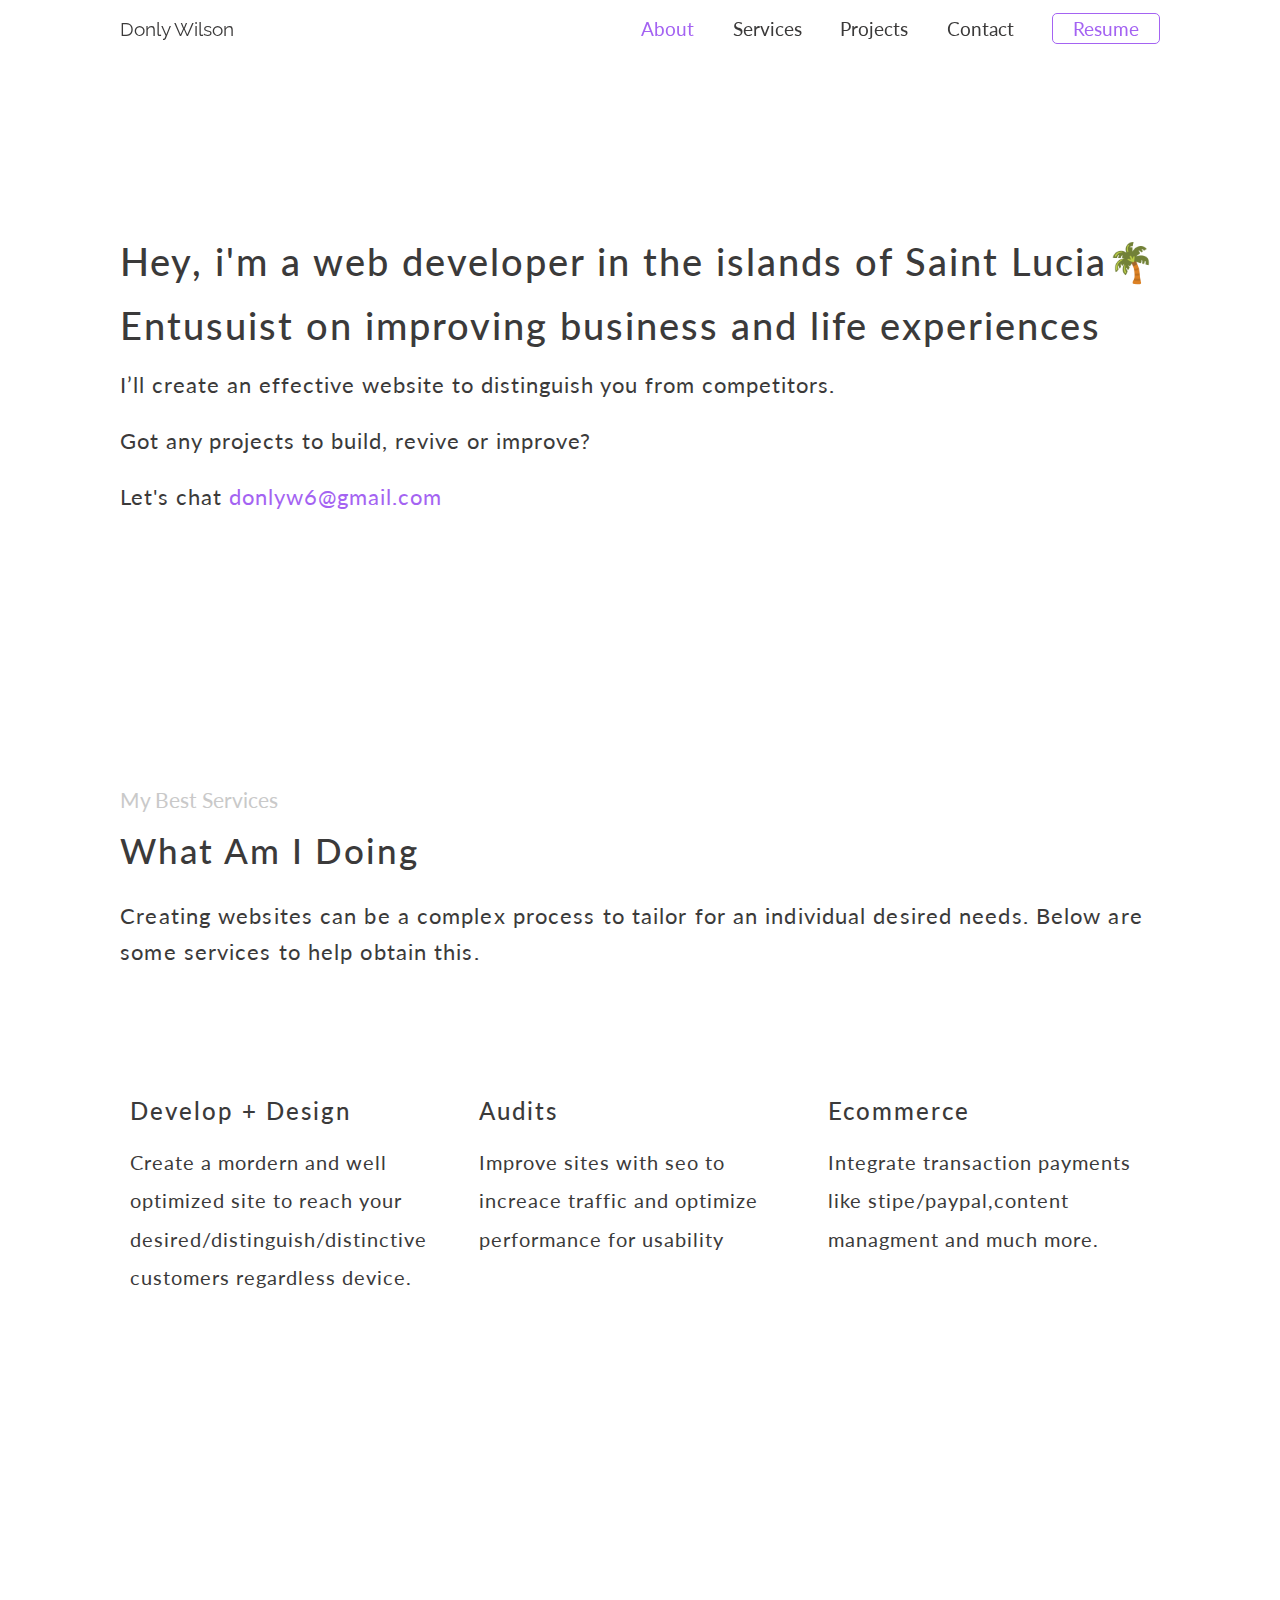
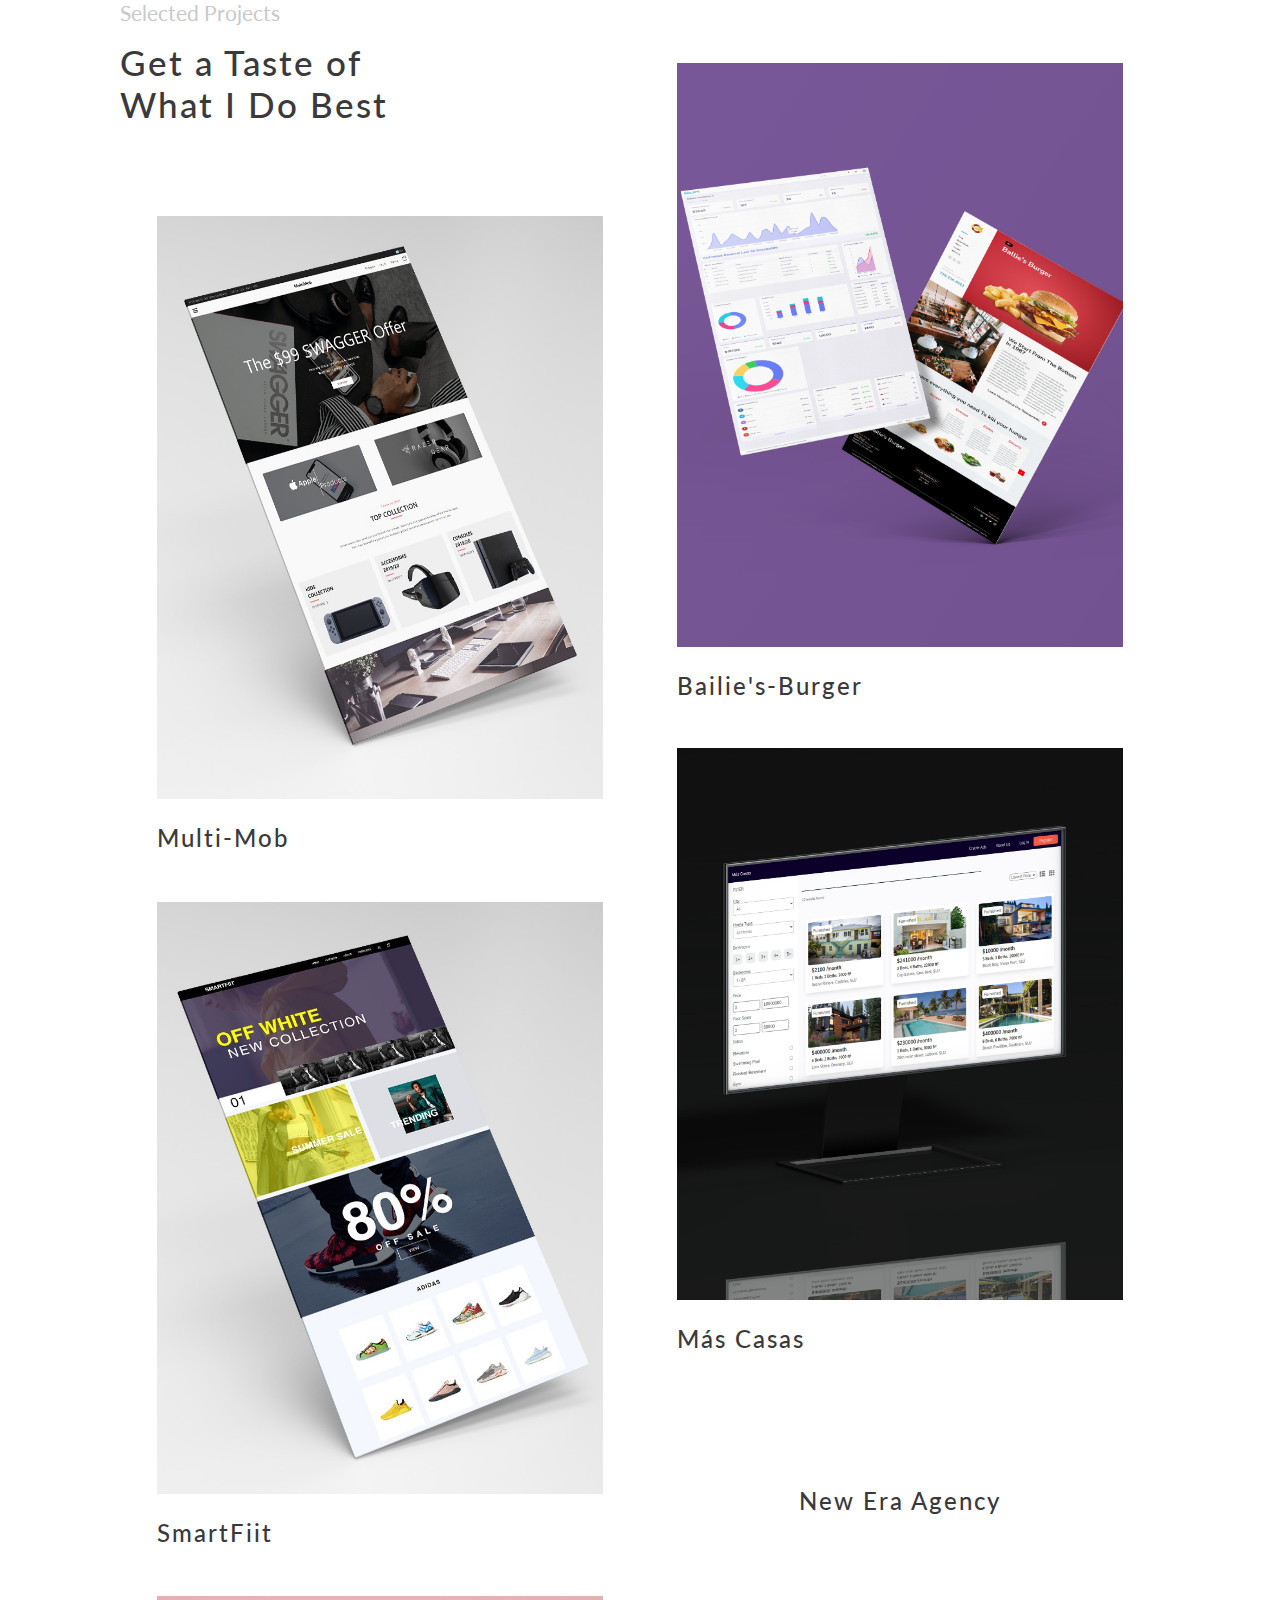
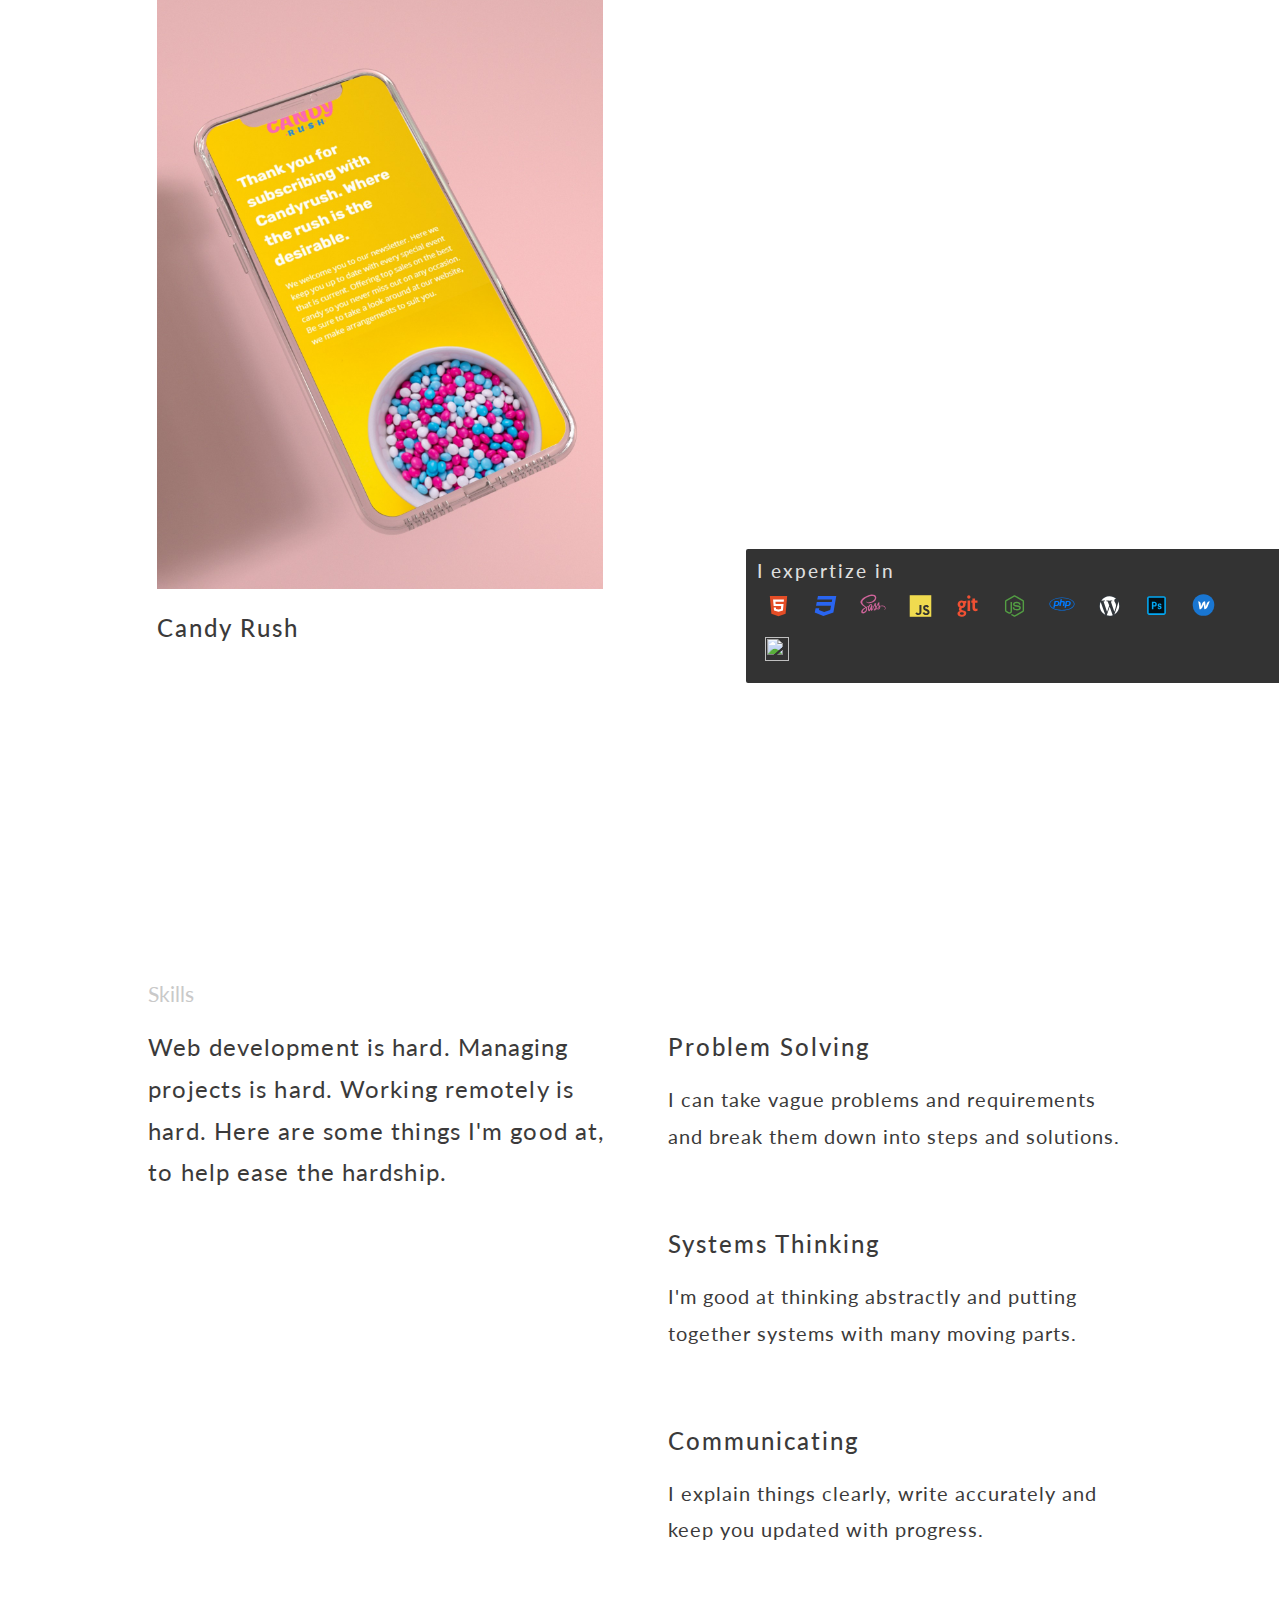
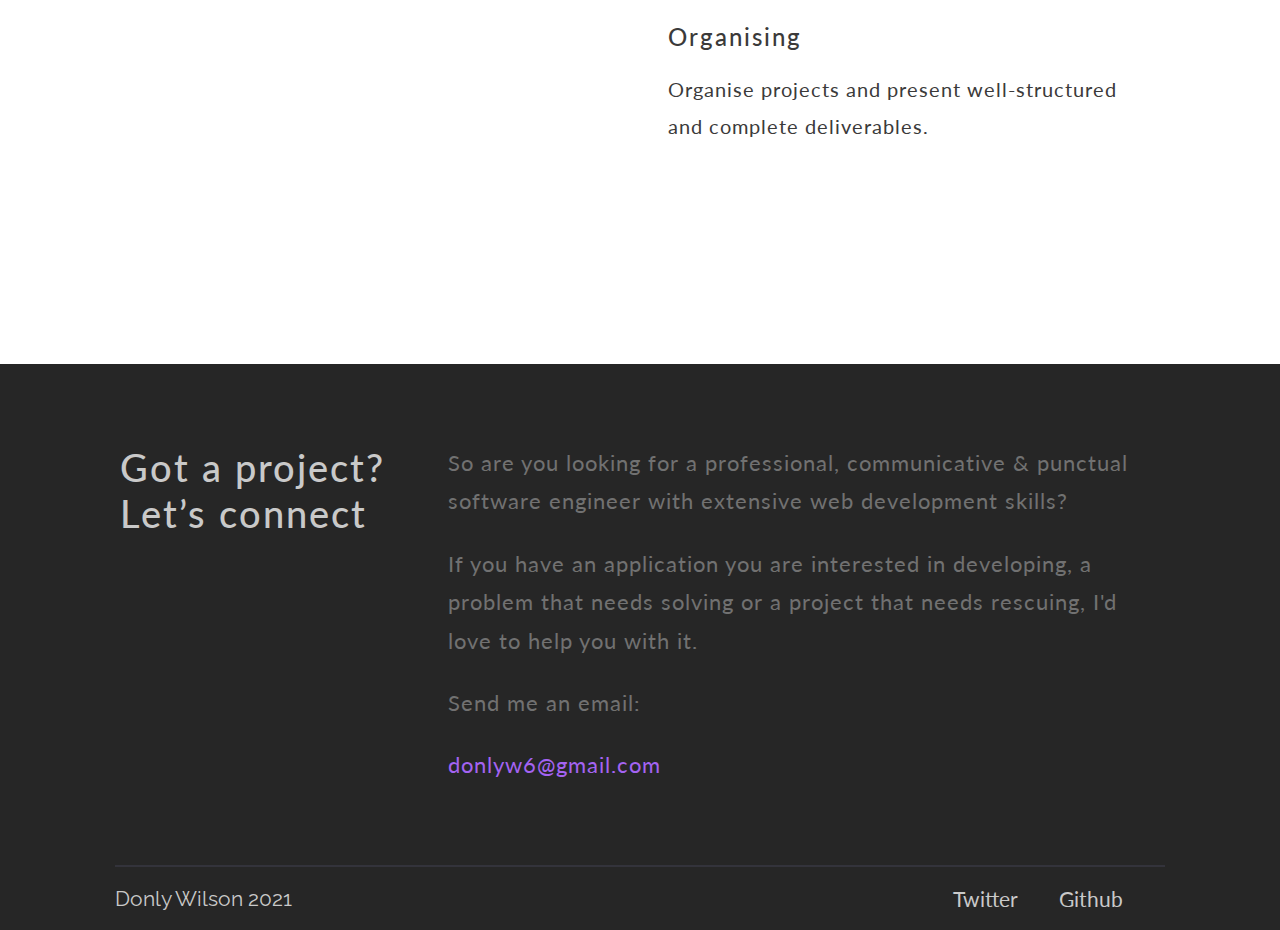
==== commit 673899d0: "Update with sticky header nav" ====
--- a/index.html
+++ b/index.html
@@ -8,6 +8,54 @@
     href="https://fonts.googleapis.com/css2?family=Lato:wght@400&family=Raleway:wght@500&family=Ubuntu:wght@500&display=swap"
     rel="stylesheet">
   <link rel="stylesheet" href="./css/style.css" />
+  <!-- Hotjar Tracking Code for My site -->
+  <script>
+    (function (h, o, t, j, a, r) {
+      h.hj = h.hj || function () { (h.hj.q = h.hj.q || []).push(arguments) };
+      h._hjSettings = { hjid: 2419304, hjsv: 6 };
+      a = o.getElementsByTagName('head')[0];
+      r = o.createElement('script'); r.async = 1;
+      r.src = t + h._hjSettings.hjid + j + h._hjSettings.hjsv;
+      a.appendChild(r);
+    })(window, document, 'https://static.hotjar.com/c/hotjar-', '.js?sv=');
+  </script>
+  <!-- Global site tag (gtag.js) - Google Analytics -->
+  <script async src="https://www.googletagmanager.com/gtag/js?id=G-WG4LDE0K27"></script>
+  <script>
+    window.dataLayer = window.dataLayer || [];
+    function gtag() { dataLayer.push(arguments); }
+    gtag('js', new Date());
+
+    gtag('config', 'G-WG4LDE0K27');
+  </script>
+  <!-- Start of Async Drift Code -->
+  <script>
+    "use strict";
+
+    !function () {
+      var t = window.driftt = window.drift = window.driftt || [];
+      if (!t.init) {
+        if (t.invoked) return void (window.console && console.error && console.error("Drift snippet included twice."));
+        t.invoked = !0, t.methods = ["identify", "config", "track", "reset", "debug", "show", "ping", "page", "hide", "off", "on"],
+          t.factory = function (e) {
+            return function () {
+              var n = Array.prototype.slice.call(arguments);
+              return n.unshift(e), t.push(n), t;
+            };
+          }, t.methods.forEach(function (e) {
+            t[e] = t.factory(e);
+          }), t.load = function (t) {
+            var e = 3e5, n = Math.ceil(new Date() / e) * e, o = document.createElement("script");
+            o.type = "text/javascript", o.async = !0, o.crossorigin = "anonymous", o.src = "https://js.driftt.com/include/" + n + "/" + t + ".js";
+            var i = document.getElementsByTagName("script")[0];
+            i.parentNode.insertBefore(o, i);
+          };
+      }
+    }();
+    drift.SNIPPET_VERSION = '0.3.1';
+    drift.load('7sn9zma2kenw');
+  </script>
+  <!-- End of Async Drift Code -->
   <title>Donly Wilson</title>
 </head>
 
@@ -15,23 +63,27 @@
   <div class="content">
     <!--Navigation-->
     <header class="header">
-      <div class="header-logo">
-        <a class="logo" href="index.html">Donly Wilson</a>
+      <div class="container">
+        <div class="header-logo">
+          <a class="logo" href="index.html">Donly Wilson</a>
+        </div>
+        <div class="header-menu-btn">
+          <div class="hamburger">
+            <div></div>
+            <div></div>
+            <div></div>
+          </div>
+        </div>
+        <nav class="header-nav">
+          <ul class="header-nav__navbar">
+            <li><a class="header-nav__link active" href="#">about</a></li>
+            <li><a class="header-nav__link" href="#service">services</a></li>
+            <li><a class="header-nav__link" href="#work">Projects</a></li>
+            <li><a class="header-nav__link" href="#contact">contact</a></li>
+            <li class="resume"><a class="header-nav__link" href="#" download>resume</a></li>
+          </ul>
+        </nav>
       </div>
-      <div class="header-menu-btn">
-        <div class="hamburger">
-          <div></div>
-          <div></div>
-          <div></div>
-        </div>
-      </div>
-      <nav class="header-nav">
-        <ul class="header-nav__navbar">
-          <li><a class="header-nav__link active" href="#">about</a></li>
-          <li><a class="header-nav__link" href="#work">work</a></li>
-          <li><a class="header-nav__link" href="#contact">contact</a></li>
-        </ul>
-      </nav>
     </header>
     <!--Introduction-->
     <section class="intro">
@@ -53,7 +105,7 @@
       </div>
     </section>
     <!--Services I Offer-->
-    <section class="services">
+    <section id="service" class="services">
       <div class="container">
         <div class="services-title">
           <span>My best services</span>
@@ -96,6 +148,66 @@
           </h3>
         </div>
         <div class="work-projects">
+
+          <div class="projects">
+            <a href="./projects/description.html">
+              <div class="projects__image">
+                <img src="./img/tech-1.jpg" alt="" srcset="" />
+                <div class="projects__image--description">
+                  <h3>Brief Description</h3>
+                  <p>An ecommerce store built from scratch, showcasing features that would help convert visitors into
+                    consumers.</p>
+                </div>
+              </div>
+              <div class="projects__caption">
+                <h3 class="projects__caption--name">Multi-Mob</h3>
+              </div>
+            </a>
+          </div>
+          <div class="projects">
+            <a href="./projects/description-bailieBurger.html">
+              <div class="projects__image">
+                <img src="./img/bailie-burger.jpg" alt="" srcset="" />
+                <div class="projects__image--description">
+                  <h3>Brief Description</h3>
+                  <p>Restaurant site tailored bring efficiency within the workplace between customers, employee and
+                    manager.</p>
+                </div>
+              </div>
+              <div class="projects__caption">
+                <h3 class=" projects__caption--name">Bailie's-Burger</h3>
+              </div>
+            </a>
+          </div>
+          <div class="projects">
+            <a href="./projects/description-SmartFiit.html">
+              <div class="projects__image">
+                <img src="./img/Smartfiit2.jpg" alt="" srcset="" />
+                <div class="projects__image--description">
+                  <h3>Brief Description</h3>
+                  <p>SmartFiit is a shopify theme build from scratch making use of shopify's api and new liquid
+                    language.</p>
+                </div>
+              </div>
+              <div class="projects__caption">
+                <h3 class=" projects__caption--name">SmartFiit</h3>
+              </div>
+            </a>
+          </div>
+          <div class="projects">
+            <a href="./projects/description-MasCasas.html">
+              <div class="projects__image">
+                <img src="./img/MascasasMac2.jpg" alt="" srcset="" />
+                <div class="projects__image--description">
+                  <h3>Brief Description</h3>
+                  <p>A web app that is used to aid everyday people in selling real estate</p>
+                </div>
+              </div>
+              <div class="projects__caption">
+                <h3 class=" projects__caption--name">Más Casas</h3>
+              </div>
+            </a>
+          </div>
           <div class="projects">
             <a href="./projects/description-candyRush.html">
               <div class="projects__image">
@@ -108,65 +220,6 @@
               </div>
               <div class="projects__caption">
                 <h3 class=" projects__caption--name">Candy Rush</h3>
-              </div>
-            </a>
-          </div>
-          <div class="projects">
-            <a href="./projects/description.html">
-              <div class="projects__image">
-                <img src="./img/tech-1.jpg" alt="" srcset="" />
-                <div class="projects__image--description">
-                  <h3>Brief Description</h3>
-                  <p>An ecommerce store built from scratch, showcasing features that would help convert visitors into
-                    consumers.</p>
-                </div>
-              </div>
-              <div class="projects__caption">
-                <h3 class="projects__caption--name">Multi-Mob</h3>
-              </div>
-            </a>
-          </div>
-          <div class="projects">
-            <a href="./projects/description-SmartFiit.html">
-              <div class="projects__image">
-                <img src="./img/Smartfiit2.jpg" alt="" srcset="" />
-                <div class="projects__image--description">
-                  <h3>Brief Description</h3>
-                  <p>SmartFiit is a shopify theme build from scratch making use of shopify's api and new liquid
-                    language.</p>
-                </div>
-              </div>
-              <div class="projects__caption">
-                <h3 class=" projects__caption--name">SmartFiit</h3>
-              </div>
-            </a>
-          </div>
-          <div class="projects">
-            <a href="./projects/description-bailieBurger.html">
-              <div class="projects__image">
-                <img src="./img/bailie-burger.jpg" alt="" srcset="" />
-                <div class="projects__image--description">
-                  <h3>Brief Description</h3>
-                  <p>Restaurant site tailored bring efficiency within the workplace between customers, employee and
-                    manager.</p>
-                </div>
-              </div>
-              <div class="projects__caption">
-                <h3 class=" projects__caption--name">Bailie's-Burger</h3>
-              </div>
-            </a>
-          </div>
-          <div class="projects">
-            <a href="./projects/description-MasCasas.html">
-              <div class="projects__image">
-                <img src="./img/MascasasMac2.jpg" alt="" srcset="" />
-                <div class="projects__image--description">
-                  <h3>Brief Description</h3>
-                  <p>A web app that is used to aid everyday people in selling real estate</p>
-                </div>
-              </div>
-              <div class="projects__caption">
-                <h3 class=" projects__caption--name">Más Casas</h3>
               </div>
             </a>
           </div>
--- a/css/style.css
+++ b/css/style.css
@@ -52,16 +52,34 @@
 
 /*  Header  */
 .header {
+  height: 3em;
+  font-size: 1.2rem;
+  margin: 0px auto;
+  position: fixed;
+  padding: 0.31em;
+  width: 100%;
+  z-index: 3;
+  transition: 0.3s all ease-in-out;
+  /* Navigation */
+}
+
+.header.sticky {
+  background: #fff;
+  padding: 0.71em 0.31em;
+  box-shadow: 0px 6px 9px 0px rgba(0, 0, 0, 0.06);
+}
+
+.header .container {
   display: flex;
   justify-content: space-between;
   align-items: flex-end;
   flex-direction: row;
-  height: 3em;
-  font-size: 1.2rem;
-  margin: 0px auto;
-  padding: 0.31em;
-  width: 82%;
-  /* Navigation */
+  padding: 0;
+  height: 100%;
+}
+
+.header .header-logo {
+  align-self: center;
 }
 
 .header .header-menu-btn {
@@ -118,9 +136,18 @@
   transition-delay: 0.01s;
 }
 
+.header .header-nav {
+  height: 100%;
+}
+
 .header .header-nav .header-nav__navbar {
+  height: 100%;
   display: flex;
   list-style: none;
+}
+
+.header .header-nav .header-nav__navbar li {
+  align-self: center;
 }
 
 .header .header-nav .header-nav__navbar .active {
@@ -129,6 +156,25 @@
 
 .header .header-nav .header-nav__navbar a:hover {
   color: #a463f2;
+}
+
+.header .header-nav .header-nav__navbar .resume {
+  align-self: center;
+  border: 1px solid #a463f2;
+  border-radius: 5px;
+  transition: 0.25s ease-in-out;
+}
+
+.header .header-nav .header-nav__navbar .resume a {
+  color: #a463f2;
+  margin: 0;
+  padding: 3px 20px;
+  display: inline-block;
+}
+
+.header .header-nav .header-nav__navbar .resume a:hover {
+  color: #fff;
+  background: #a463f2;
 }
 
 .header a {
@@ -144,7 +190,7 @@
   justify-content: flex-start;
   align-items: stretch;
   flex-direction: row;
-  padding: 12rem 0 7rem;
+  padding: 14rem 0 7rem;
 }
 
 .intro .container {
@@ -671,6 +717,15 @@
   .services .services-offer .services-offer__card:last-child {
     margin-top: 0.5rem;
   }
+  #work .work-projects .projects .projects__image .projects__image--description {
+    padding: 20px;
+  }
+  #work .work-projects .projects .projects__image .projects__image--description h3 {
+    font-size: 25px;
+  }
+  #work .work-projects .projects .projects__image .projects__image--description p {
+    font-size: 19px;
+  }
 }
 
 @media (max-width: 992px) {
@@ -685,6 +740,17 @@
   }
   #work .work-projects {
     padding-top: 3rem;
+  }
+  #work .work-projects .projects .projects__image .projects__image--description h3 {
+    font-size: 17px;
+  }
+  #work .work-projects .projects .projects__image .projects__image--description p {
+    font-size: 15px;
+    line-height: 2rem;
+  }
+  #work .work-projects .projects .projects__caption .projects__caption--name {
+    font-size: 1.2em;
+    margin-bottom: 0.6rem;
   }
   #work .work-projects .projects:nth-child(2n) {
     margin-top: -8rem;
@@ -714,11 +780,15 @@
   /* Header */
   .header {
     flex-wrap: wrap;
-    position: relative;
+    position: fixed;
+  }
+  .header.sticky {
+    padding: 0.31em;
   }
   .header .header-menu-btn {
     display: block;
     z-index: 1;
+    align-self: center;
   }
   .header .header-nav {
     background-color: #fff;
@@ -726,10 +796,11 @@
     pointer-events: none;
     position: absolute;
     padding: 32px;
-    right: -21px;
+    right: 11px;
     top: 11px;
     width: 230px;
     transform: translateY(10px);
+    height: fit-content;
     box-shadow: 0 4px 15px rgba(0, 0, 0, 0.1);
   }
   .header .header-nav .header-nav__navbar {
@@ -737,6 +808,7 @@
   }
   .header .header-nav .header-nav__navbar li {
     margin-bottom: 1rem;
+    width: 110px;
   }
   .header .active {
     opacity: 1;
@@ -816,10 +888,6 @@
   #work .work-projects .projects {
     width: fit-content;
   }
-  #work .work-projects .projects .projects__caption .projects__caption--name {
-    font-size: 1.2em;
-    margin-bottom: 0.6rem;
-  }
   #work .work-projects .projects:nth-child(2n) {
     margin-top: 0;
   }
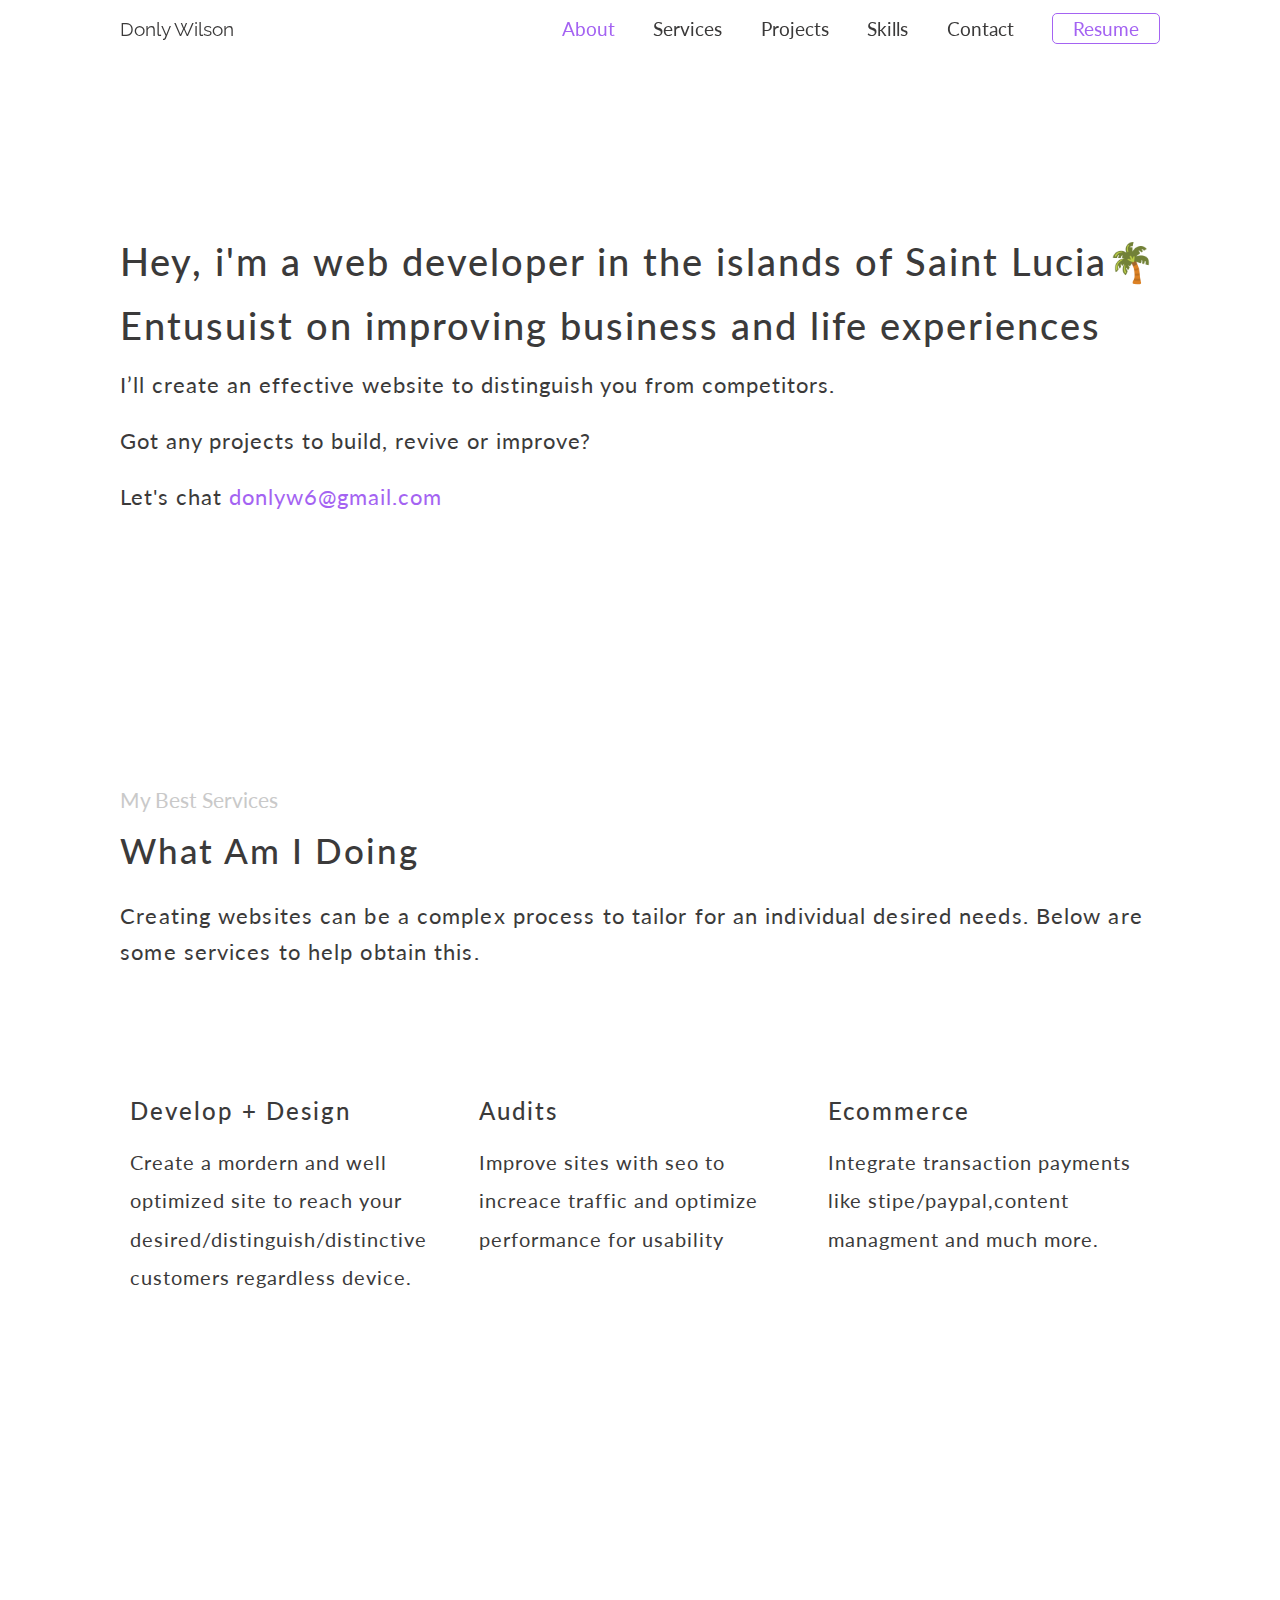
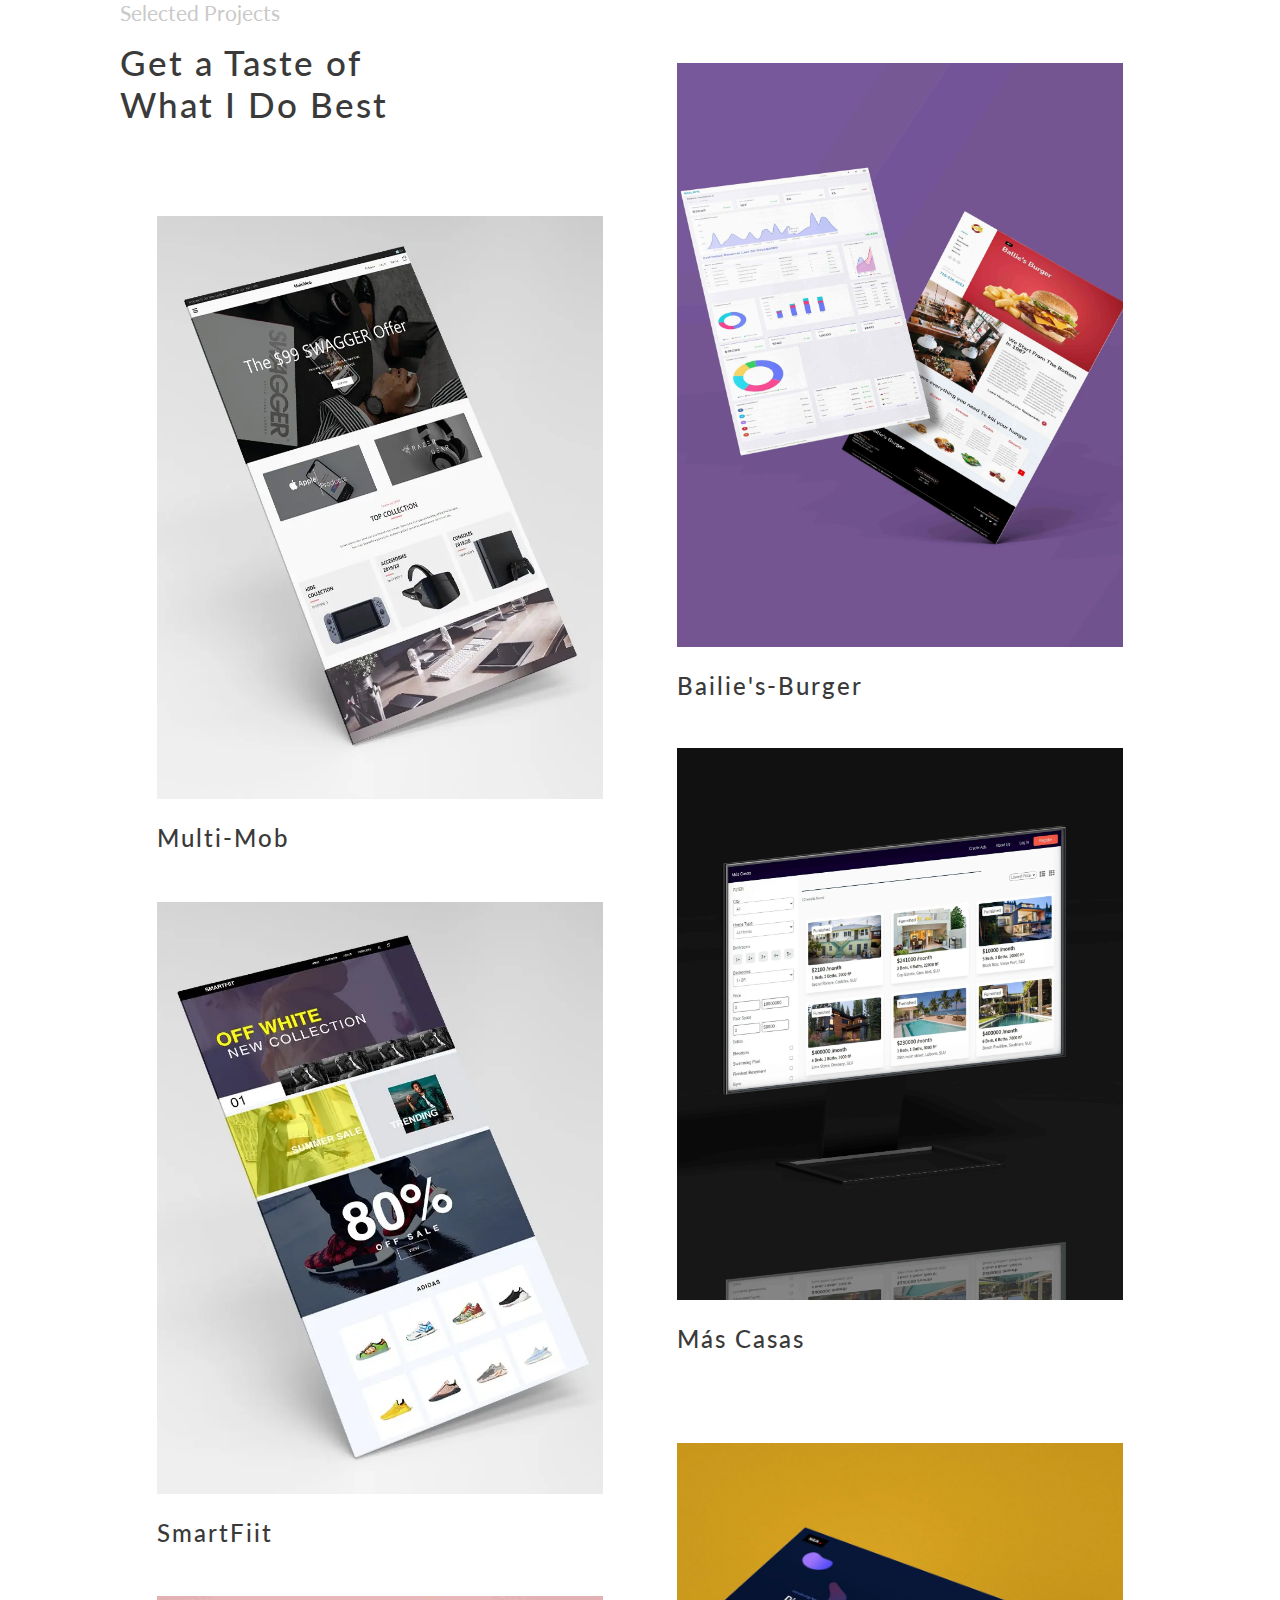
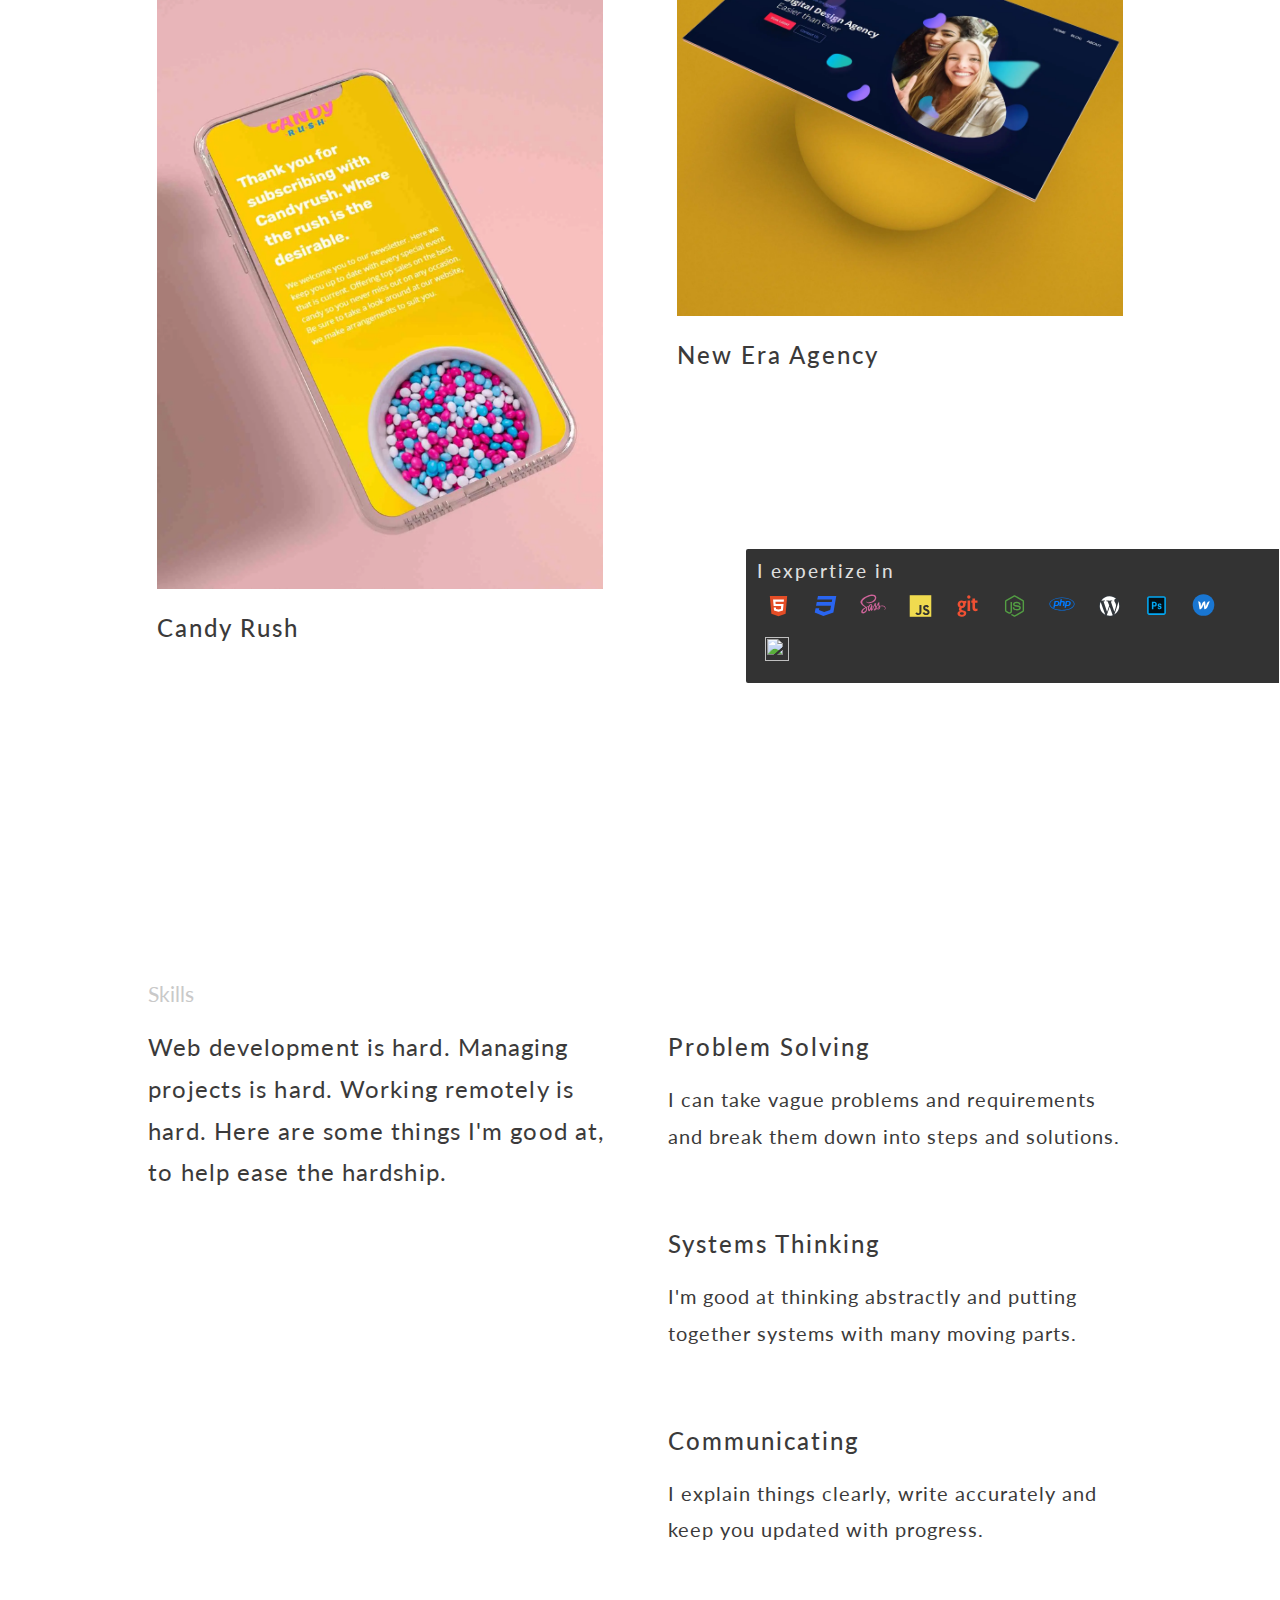
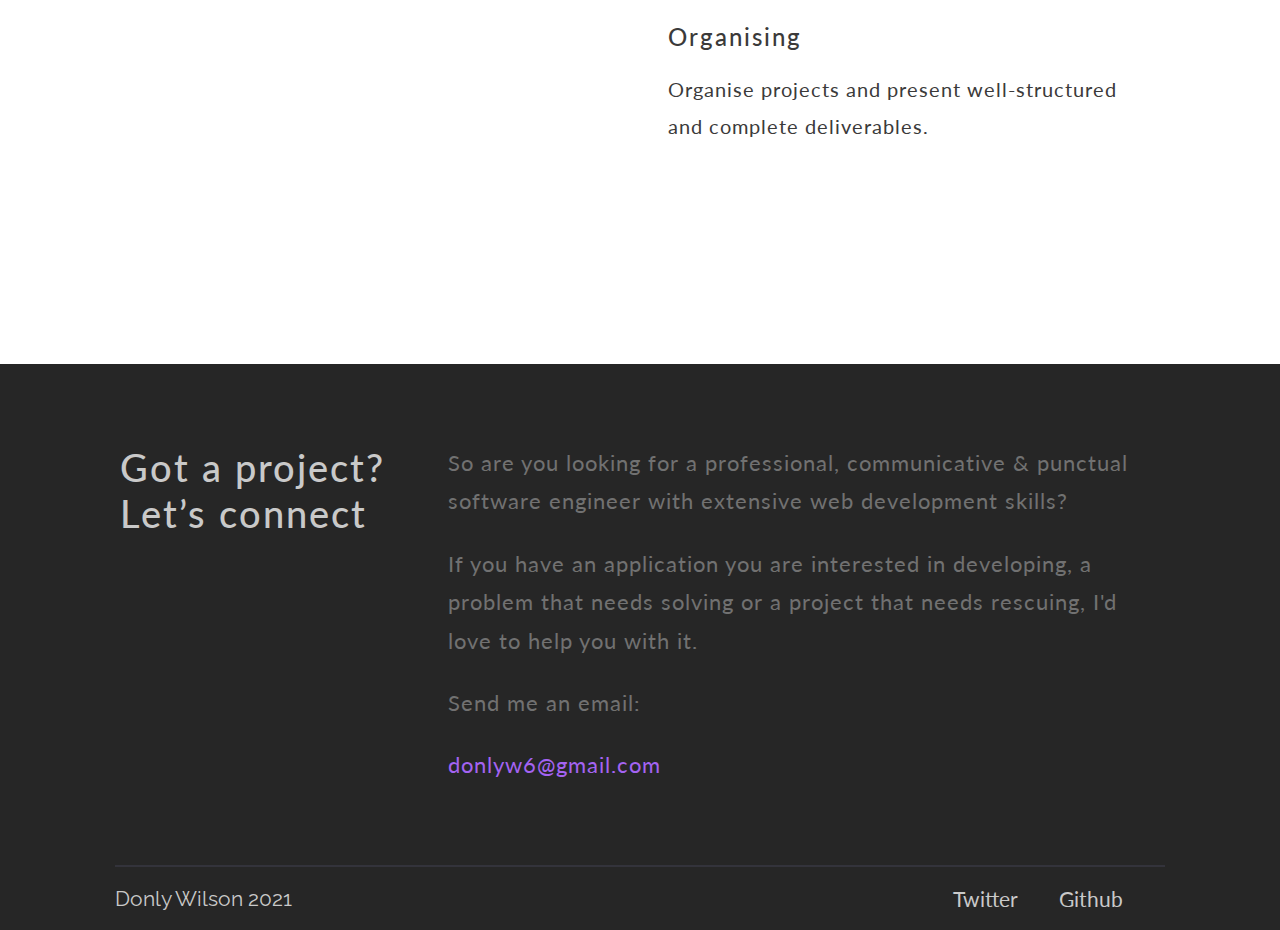
==== commit 8787d3b8: "Overall big update to portfolio" ====
--- a/index.html
+++ b/index.html
@@ -79,6 +79,7 @@
             <li><a class="header-nav__link active" href="#">about</a></li>
             <li><a class="header-nav__link" href="#service">services</a></li>
             <li><a class="header-nav__link" href="#work">Projects</a></li>
+            <li><a class="header-nav__link" href="#skills">Skills</a></li>
             <li><a class="header-nav__link" href="#contact">contact</a></li>
             <li class="resume"><a class="header-nav__link" href="#" download>resume</a></li>
           </ul>
@@ -152,7 +153,11 @@
           <div class="projects">
             <a href="./projects/description.html">
               <div class="projects__image">
-                <img src="./img/tech-1.jpg" alt="" srcset="" />
+                <picture>
+                  <source srcset="./img/projects/tech2.webp" type="image/webp">
+                  <source srcset="./img/projects/tech1.jpg" type="image/jpeg">
+                  <img src="./img/projects/tech1.jpg" alt="tech1">
+                </picture>
                 <div class="projects__image--description">
                   <h3>Brief Description</h3>
                   <p>An ecommerce store built from scratch, showcasing features that would help convert visitors into
@@ -167,7 +172,11 @@
           <div class="projects">
             <a href="./projects/description-bailieBurger.html">
               <div class="projects__image">
-                <img src="./img/bailie-burger.jpg" alt="" srcset="" />
+                <picture>
+                  <source srcset="./img/projects/bailie-burger2.webp" type="image/webp">
+                  <source srcset="./img/projects/bailie-burger1.jpg" type="image/jpeg">
+                  <img src="./img/projects/bailie-burger1.jpg" alt="bailie-burger">
+                </picture>
                 <div class="projects__image--description">
                   <h3>Brief Description</h3>
                   <p>Restaurant site tailored bring efficiency within the workplace between customers, employee and
@@ -182,7 +191,11 @@
           <div class="projects">
             <a href="./projects/description-SmartFiit.html">
               <div class="projects__image">
-                <img src="./img/Smartfiit2.jpg" alt="" srcset="" />
+                <picture>
+                  <source srcset="./img/projects/Smartfiit2.webp" type="image/webp">
+                  <source srcset="./img/projects/Smartfiit1.jpg" type="image/jpeg">
+                  <img src="./img/projects/Smartfiit1.jpg" alt="Smartfiit">
+                </picture>
                 <div class="projects__image--description">
                   <h3>Brief Description</h3>
                   <p>SmartFiit is a shopify theme build from scratch making use of shopify's api and new liquid
@@ -197,7 +210,11 @@
           <div class="projects">
             <a href="./projects/description-MasCasas.html">
               <div class="projects__image">
-                <img src="./img/MascasasMac2.jpg" alt="" srcset="" />
+                <picture>
+                  <source srcset="./img/projects/MascasasMac2.webp" type="image/webp">
+                  <source srcset="./img/projects/MascasasMac1.jpg" type="image/jpeg">
+                  <img src="./img/projects/MascasasMac1.jpg" alt="MascasasMac">
+                </picture>
                 <div class="projects__image--description">
                   <h3>Brief Description</h3>
                   <p>A web app that is used to aid everyday people in selling real estate</p>
@@ -211,7 +228,11 @@
           <div class="projects">
             <a href="./projects/description-candyRush.html">
               <div class="projects__image">
-                <img src="./img/candyRush-email.jpg" alt="" srcset="" />
+                <picture>
+                  <source srcset="./img/projects/candyRush-email2.webp" type="image/webp">
+                  <source srcset="./img/projects/candyRush-email1.jpg" type="image/jpeg">
+                  <img src="./img/projects/candyRush-email1.jpg" alt="candyRush-email">
+                </picture>
                 <div class="projects__image--description">
                   <h3>Brief Description</h3>
                   <p>Warm welcoming email and a percentage discount for new members who subscribe to Candy Rush
@@ -226,7 +247,11 @@
           <div class="projects">
             <a href="./projects/description-NewEraAgency.html">
               <div class="projects__image">
-                <img src="./img/NEagency2.png" alt="" srcset="" />
+                <picture>
+                  <source srcset="./img/projects/NEagency2.webp" type="image/webp">
+                  <source srcset="./img/projects/NEagency1.jpg" type="image/jpeg">
+                  <img src="./img/projects/NEagency1.jpg" alt="NEagency">
+                </picture>
                 <div class="projects__image--description">
                   <h3>Brief Description</h3>
                   <p>New Era Agency provides digital services to its member looking to improve their business social
@@ -238,66 +263,6 @@
               </div>
             </a>
           </div>
-          <!-- <div class="projects">
-            <a href="#">
-              <div class="projects__image">
-                <img src="./img/work-demo.jpg" alt="" srcset="" />
-                <div class="projects__image--description">
-                  <h3>Brief Description</h3>
-                  <p>You are looking rock, Have a good day boss,You are looking rock, Have a good day boss,You are
-                    looking rock, Have a good day boss.</p>
-                </div>
-              </div>
-              <div class="projects__caption">
-                <h3 class="title-4 projects__caption--name">View-Project</h3>
-              </div>
-            </a>
-          </div>
-          <div class="projects">
-            <a href="#">
-              <div class="projects__image">
-                <img src="./img/work-demo.jpg" alt="" srcset="" />
-                <div class="projects__image--description">
-                  <h3>Brief Description</h3>
-                  <p>You are looking rock, Have a good day boss,You are looking rock, Have a good day boss,You are
-                    looking rock, Have a good day boss.</p>
-                </div>
-              </div>
-              <div class="projects__caption">
-                <h3 class="title-4 projects__caption--name">View-Project</h3>
-              </div>
-            </a>
-          </div>
-          <div class="projects">
-            <a href="#">
-              <div class="projects__image">
-                <img src="./img/work-demo.jpg" alt="" srcset="" />
-                <div class="projects__image--description">
-                  <h3>Brief Description</h3>
-                  <p>You are looking rock, Have a good day boss,You are looking rock, Have a good day boss,You are
-                    looking rock, Have a good day boss.</p>
-                </div>
-              </div>
-              <div class="projects__caption">
-                <h3 class="projects__caption--name">View-Project</h3>
-              </div>
-            </a>
-          </div>
-          <div class="projects">
-            <a href="#">
-              <div class="projects__image">
-                <img src="./img/work-demo.jpg" alt="" srcset="" />
-                <div class="projects__image--description">
-                  <h3>Brief Description</h3>
-                  <p>You are looking rock, Have a good day boss,You are looking rock, Have a good day boss,You are
-                    looking rock, Have a good day boss.</p>
-                </div>
-              </div>
-              <div class="projects__caption">
-                <h3 class="projects__caption--name">View-Project</h3>
-              </div>
-            </a>
-          </div> -->
           <div class="work-technologys">
             <div class="work-technologys__tools">
               <h3 class="tool-name">I expertize in</h3>
@@ -383,7 +348,7 @@
       </div>
     </section>
     <!--Skills-->
-    <section class="skills">
+    <section id="skills" class="skills">
       <div class="container">
         <div class="skills-left">
           <span>Skills</span>
--- a/css/style.css
+++ b/css/style.css
@@ -273,7 +273,7 @@
   height: 14em;
   width: 23.5em;
   padding: 0.6em;
-  transition: 0.4s ease-in-out;
+  transition: all 0.4s ease-in-out;
   transition-property: transform;
   transition-delay: 0.4ms;
 }
@@ -296,14 +296,16 @@
   position: absolute;
   left: -15px;
   bottom: 0;
-  width: 0;
+  width: 15px;
+  opacity: 0;
   height: 100%;
   background-color: #a463f2;
-  transition: 0.4s ease-in-out width;
+  transition: 0.3s ease-in width;
 }
 
 .services .services-offer .services-offer__card:hover::before {
   width: 15px;
+  opacity: 1;
 }
 
 .services .services-offer .services-offer__card:hover {
@@ -369,6 +371,27 @@
   margin-bottom: -3px;
 }
 
+#work .work-projects .projects a:hover .projects__image {
+  border-radius: 2px;
+  transform: scale(0.95);
+  transition: 0.4s;
+  width: 100%;
+}
+
+#work .work-projects .projects a:hover .projects__image img {
+  border-radius: 10px;
+  transform: scale(1.1);
+}
+
+#work .work-projects .projects a:hover .projects__image ~ .projects__caption .projects__caption--name {
+  color: #a463f2;
+}
+
+#work .work-projects .projects a:hover .projects__image--description {
+  opacity: 1;
+  transition: opacity 0.5s;
+}
+
 #work .work-projects .projects .projects__image {
   margin-bottom: 1.5rem;
   width: 100%;
@@ -376,22 +399,6 @@
   position: relative;
   transition: 0.4s;
   overflow: hidden;
-}
-
-#work .work-projects .projects .projects__image:hover {
-  border-radius: 2px;
-  transform: scale(0.95);
-  transition: 0.4s;
-  width: 100%;
-}
-
-#work .work-projects .projects .projects__image:hover img {
-  border-radius: 10px;
-  transform: scale(1.1);
-}
-
-#work .work-projects .projects .projects__image:hover ~ .projects__caption .projects__caption--name {
-  color: #a463f2;
 }
 
 #work .work-projects .projects .projects__image .projects__image--description {
@@ -410,11 +417,6 @@
   place-content: center;
   padding: 70px;
   transition: opacity 0.4s;
-}
-
-#work .work-projects .projects .projects__image .projects__image--description:hover {
-  opacity: 1;
-  transition: opacity 0.5s;
 }
 
 #work .work-projects .projects .projects__image .projects__image--description h3 {
@@ -681,6 +683,12 @@
   color: #a463f2;
 }
 
+@media (min-height: 1080px) {
+  .intro {
+    padding: 14rem 0 12rem;
+  }
+}
+
 @media (max-width: 1398px) {
   .intro h1 {
     font-size: 2.4rem;
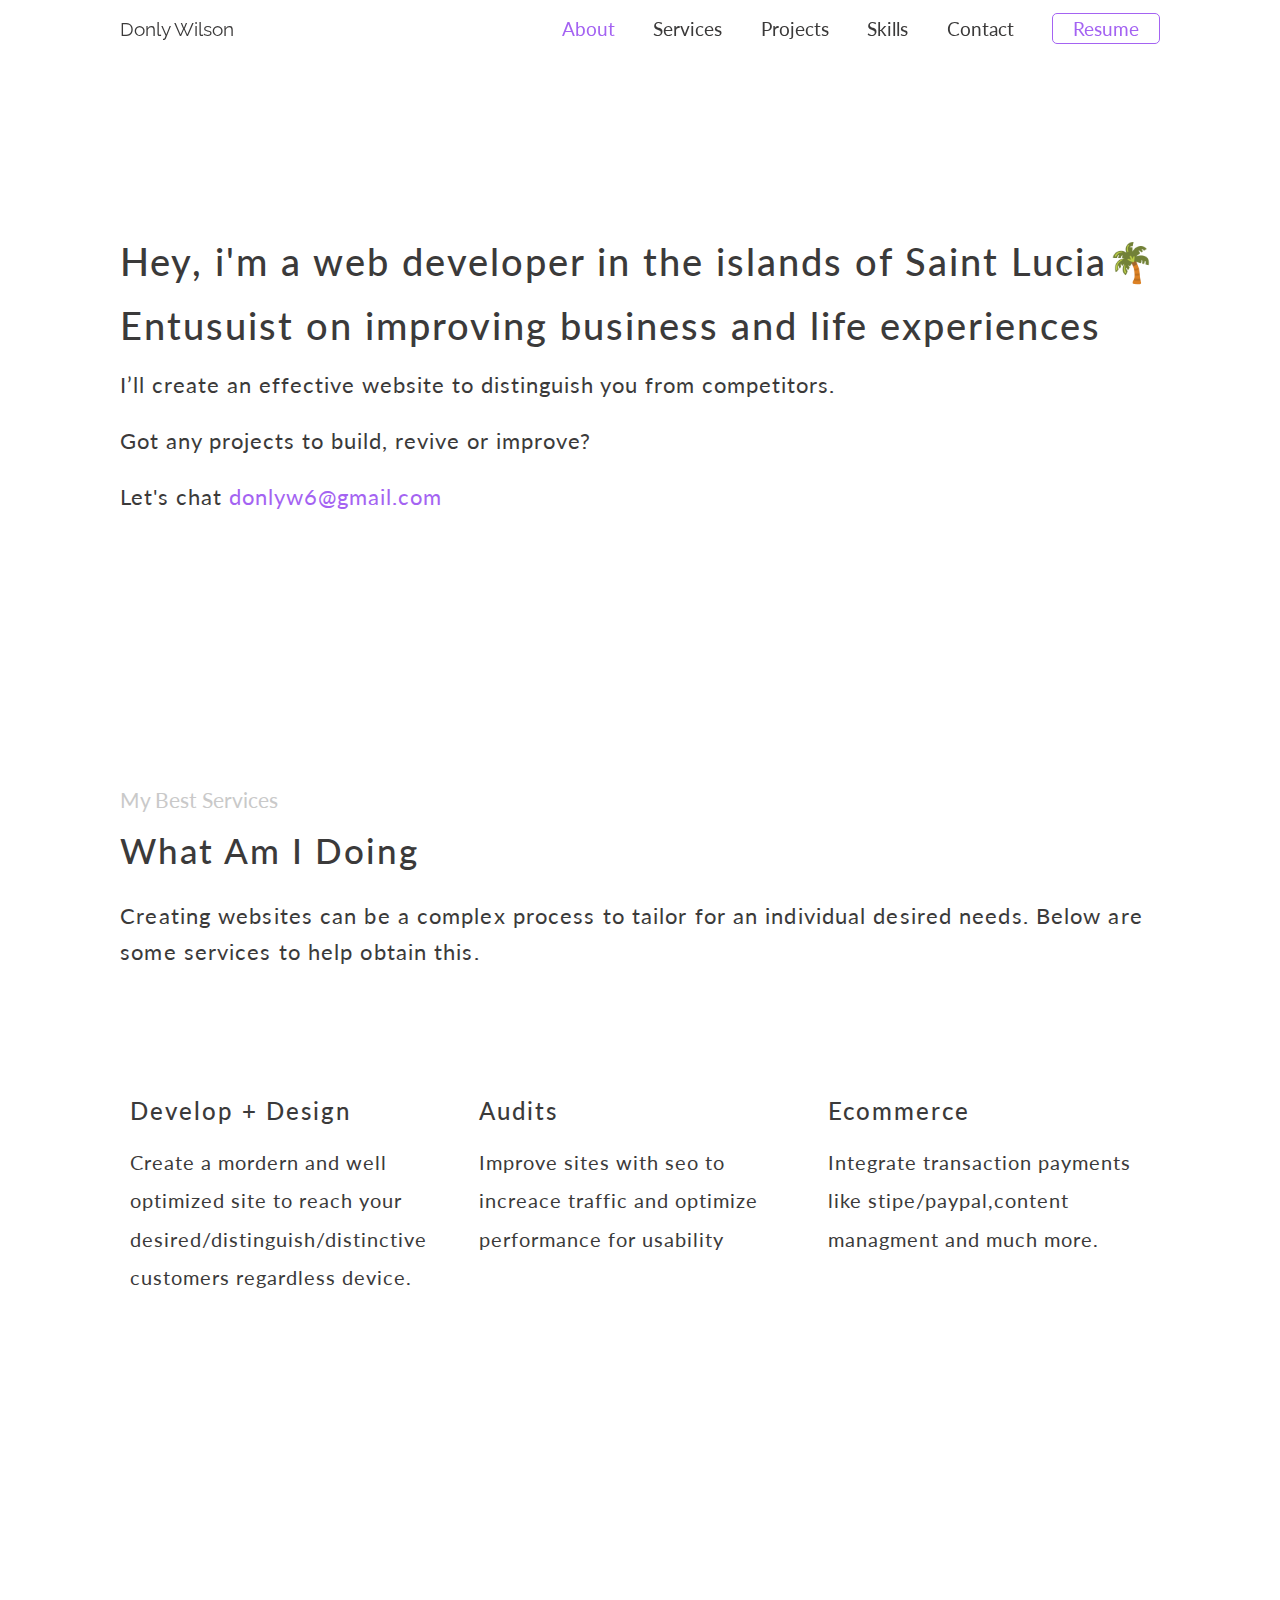
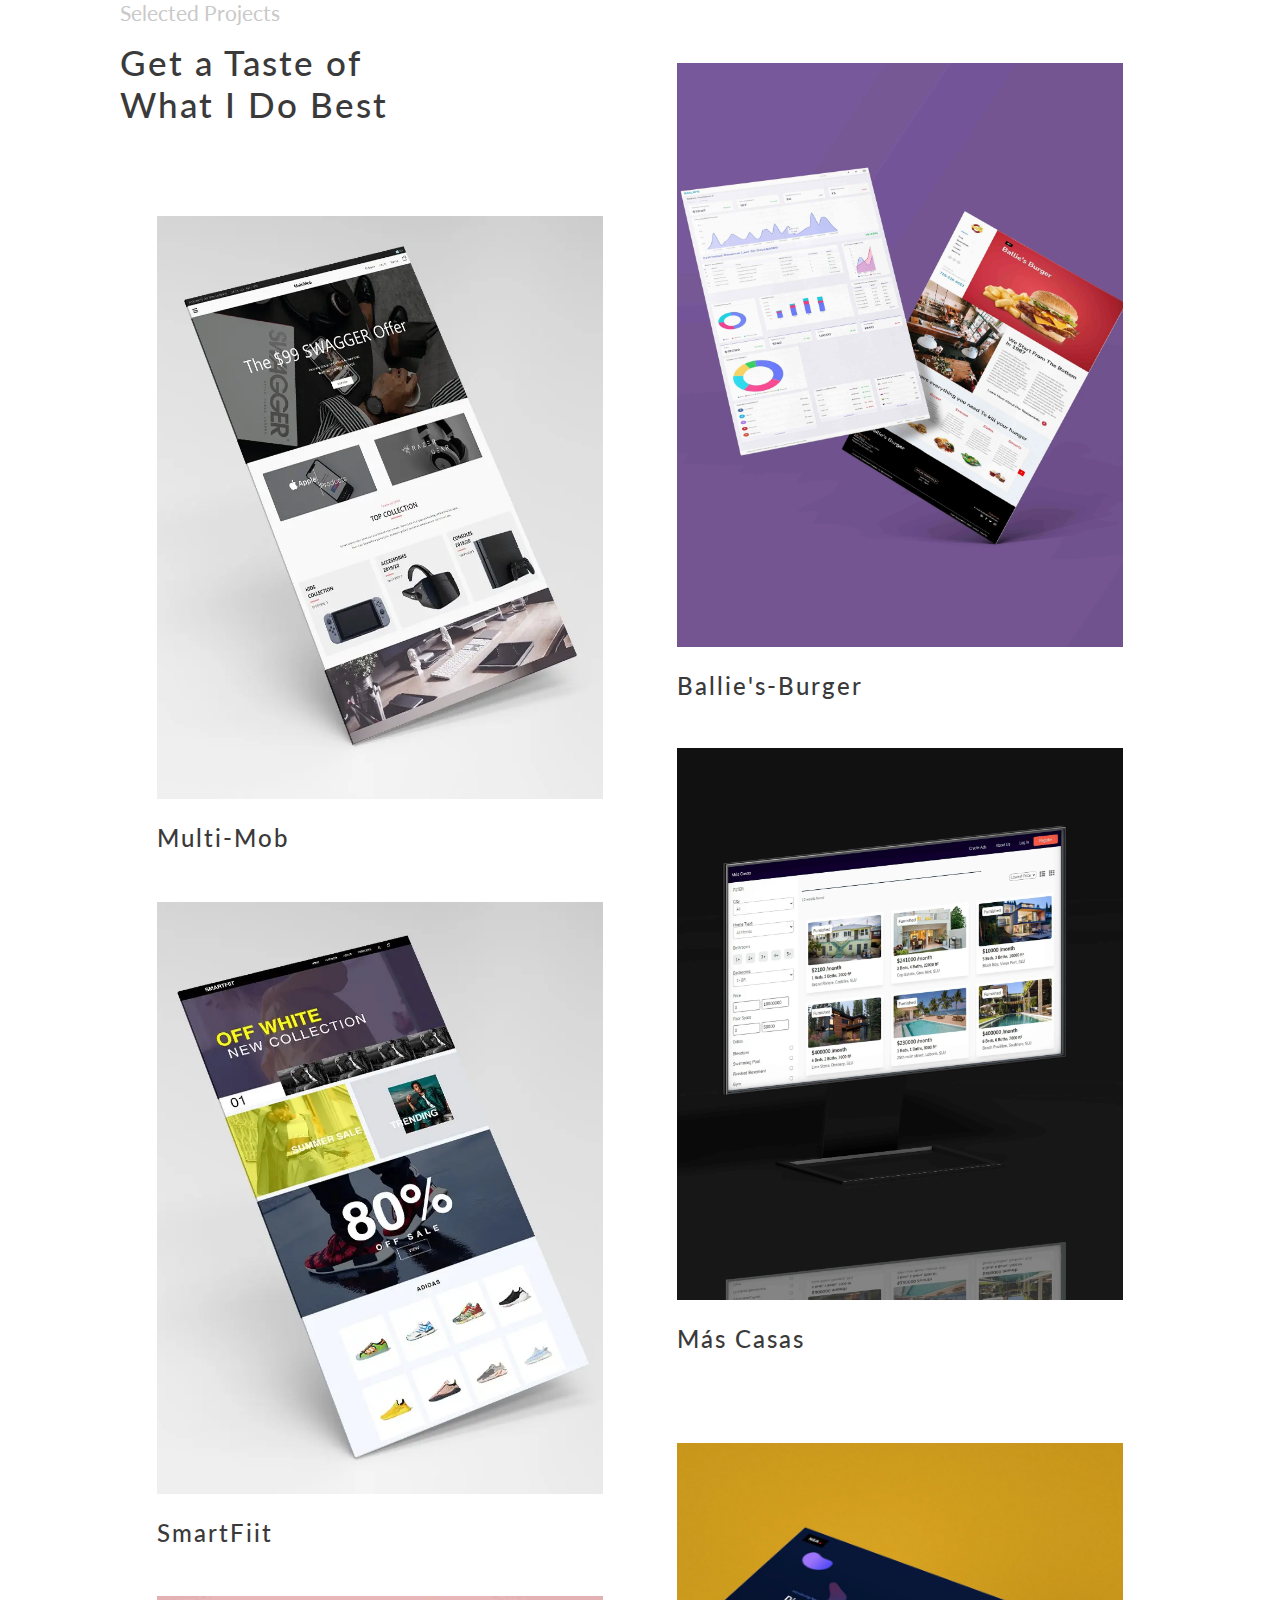
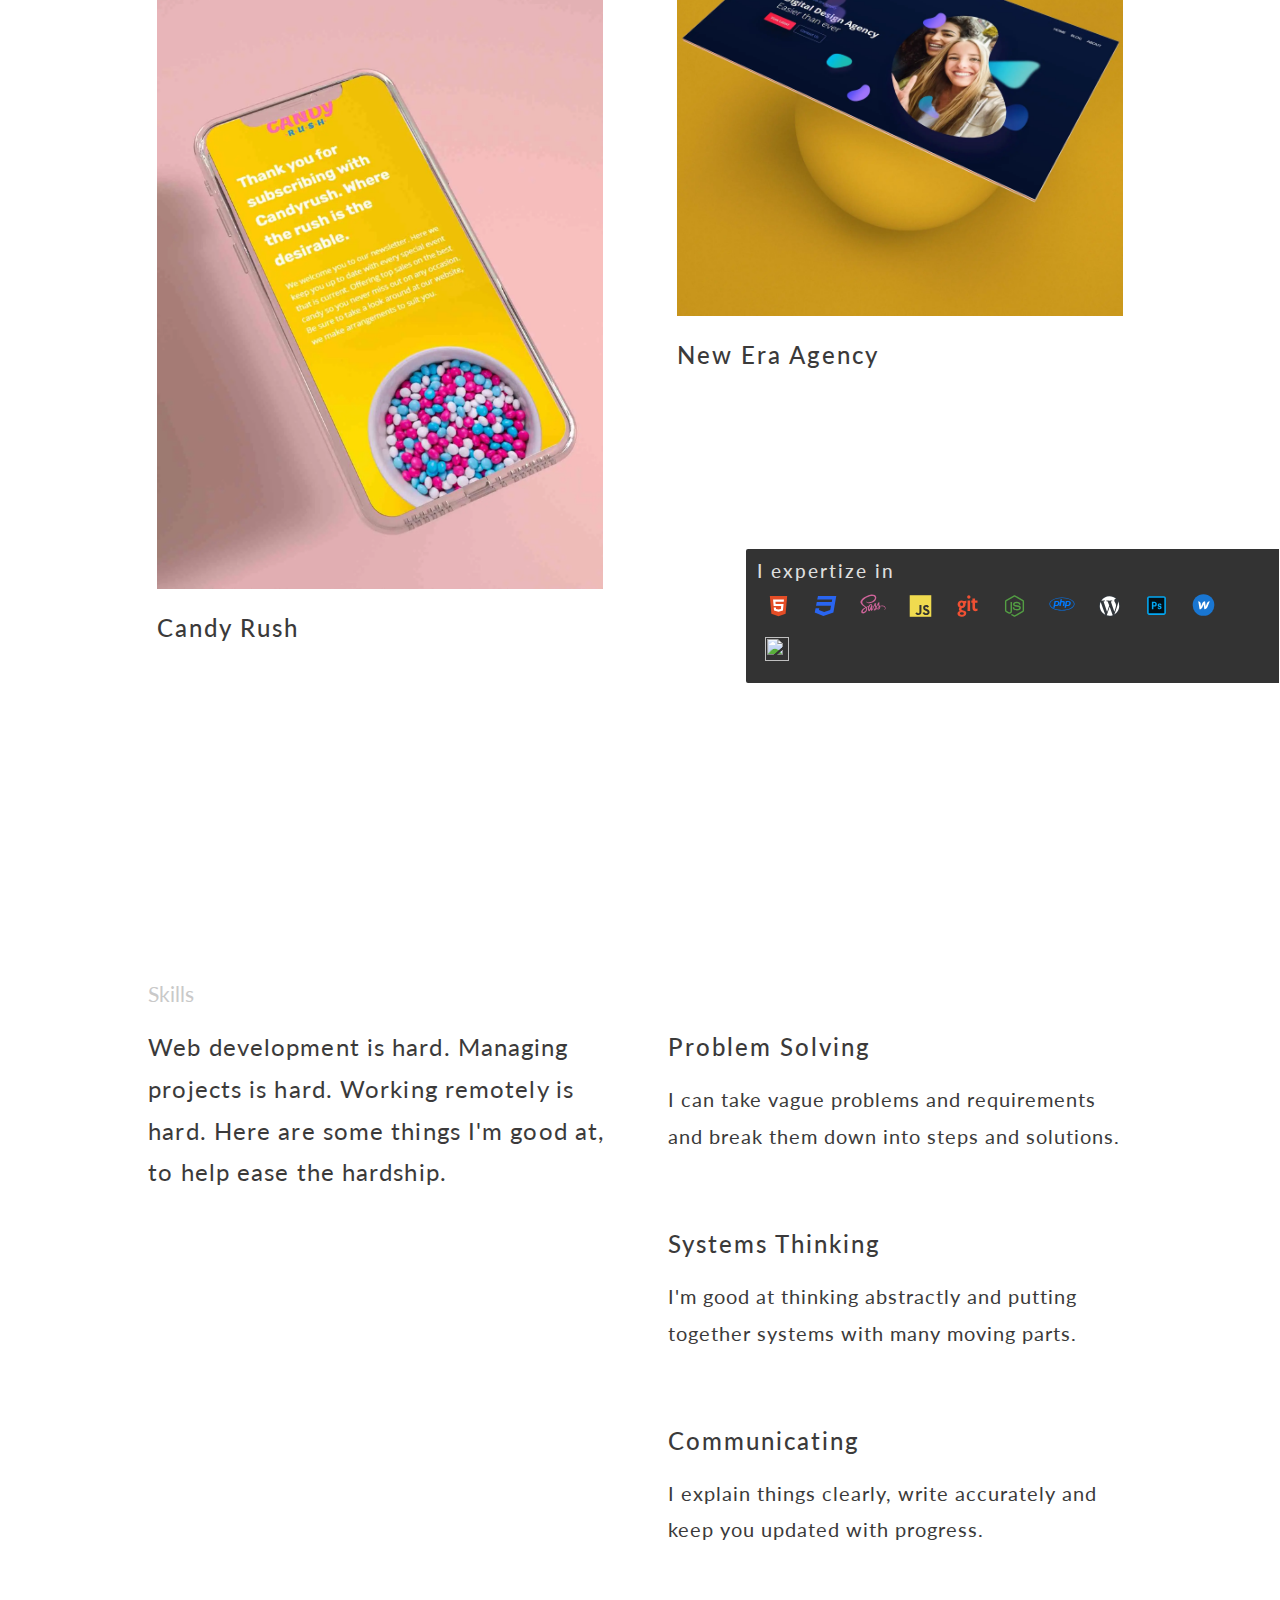
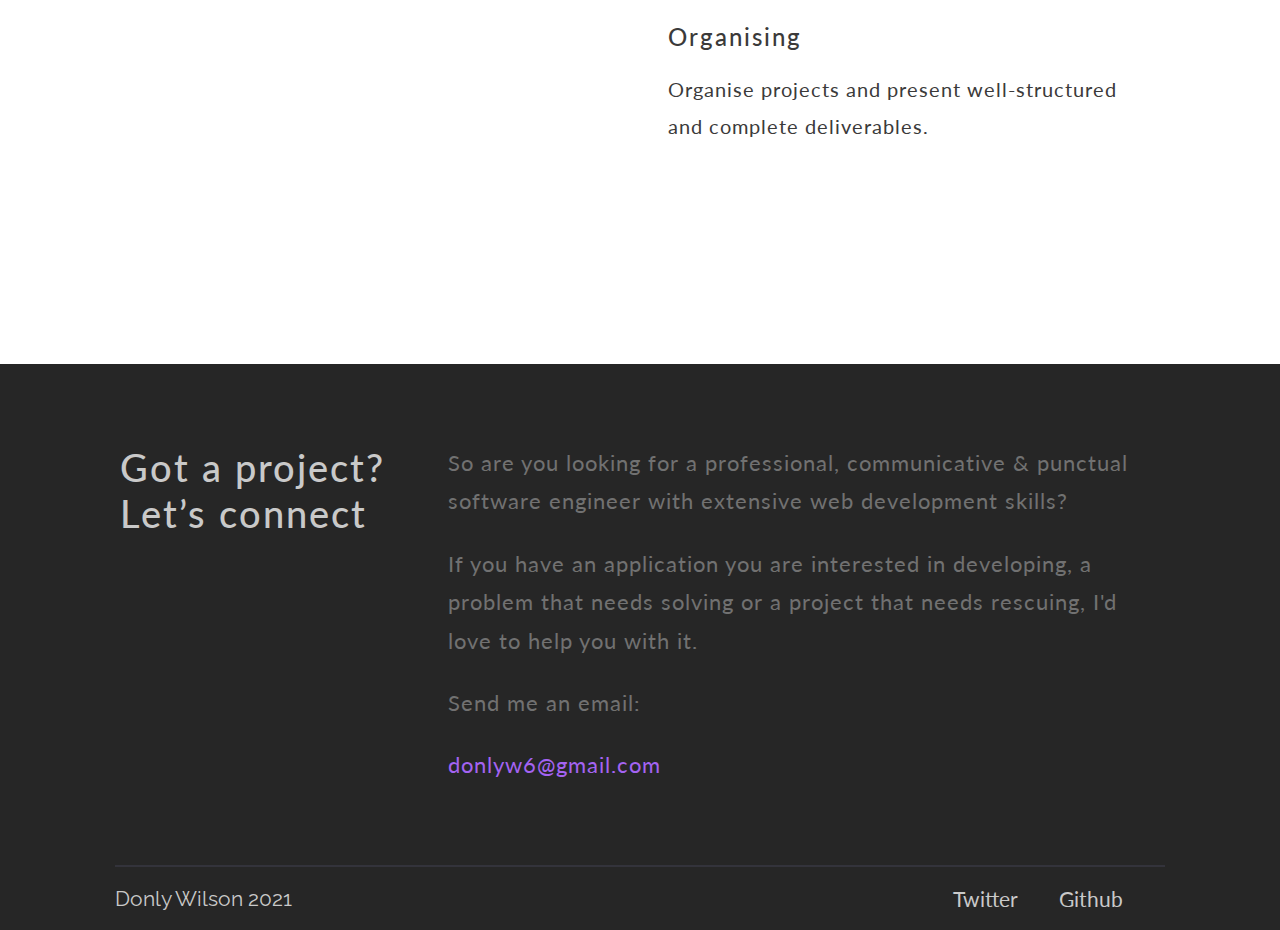
==== commit f5936110: "enhancements for links" ====
--- a/index.html
+++ b/index.html
@@ -65,7 +65,7 @@
     <header class="header">
       <div class="container">
         <div class="header-logo">
-          <a class="logo" href="index.html">Donly Wilson</a>
+          <a class="logo" href="/">Donly Wilson</a>
         </div>
         <div class="header-menu-btn">
           <div class="hamburger">
@@ -151,7 +151,7 @@
         <div class="work-projects">
 
           <div class="projects">
-            <a href="./projects/description.html">
+            <a href="./Multi-Mob/">
               <div class="projects__image">
                 <picture>
                   <source srcset="./img/projects/tech2.webp" type="image/webp">
@@ -170,12 +170,12 @@
             </a>
           </div>
           <div class="projects">
-            <a href="./projects/description-bailieBurger.html">
-              <div class="projects__image">
-                <picture>
-                  <source srcset="./img/projects/bailie-burger2.webp" type="image/webp">
-                  <source srcset="./img/projects/bailie-burger1.jpg" type="image/jpeg">
-                  <img src="./img/projects/bailie-burger1.jpg" alt="bailie-burger">
+            <a href="./Ballie's-Burger/">
+              <div class="projects__image">
+                <picture>
+                  <source srcset="./img/projects/ballie-burger2.webp" type="image/webp">
+                  <source srcset="./img/projects/ballie-burger1.jpg" type="image/jpeg">
+                  <img src="./img/projects/ballie-burger1.jpg" alt="ballie-burger">
                 </picture>
                 <div class="projects__image--description">
                   <h3>Brief Description</h3>
@@ -184,12 +184,12 @@
                 </div>
               </div>
               <div class="projects__caption">
-                <h3 class=" projects__caption--name">Bailie's-Burger</h3>
-              </div>
-            </a>
-          </div>
-          <div class="projects">
-            <a href="./projects/description-SmartFiit.html">
+                <h3 class=" projects__caption--name">Ballie's-Burger</h3>
+              </div>
+            </a>
+          </div>
+          <div class="projects">
+            <a href="./SmartFiit/">
               <div class="projects__image">
                 <picture>
                   <source srcset="./img/projects/Smartfiit2.webp" type="image/webp">
@@ -208,7 +208,7 @@
             </a>
           </div>
           <div class="projects">
-            <a href="./projects/description-MasCasas.html">
+            <a href="./Más-Casas/">
               <div class="projects__image">
                 <picture>
                   <source srcset="./img/projects/MascasasMac2.webp" type="image/webp">
@@ -226,7 +226,7 @@
             </a>
           </div>
           <div class="projects">
-            <a href="./projects/description-candyRush.html">
+            <a href="./CandyRush/">
               <div class="projects__image">
                 <picture>
                   <source srcset="./img/projects/candyRush-email2.webp" type="image/webp">
@@ -245,7 +245,7 @@
             </a>
           </div>
           <div class="projects">
-            <a href="./projects/description-NewEraAgency.html">
+            <a href="./New-Era-Agency/">
               <div class="projects__image">
                 <picture>
                   <source srcset="./img/projects/NEagency2.webp" type="image/webp">
